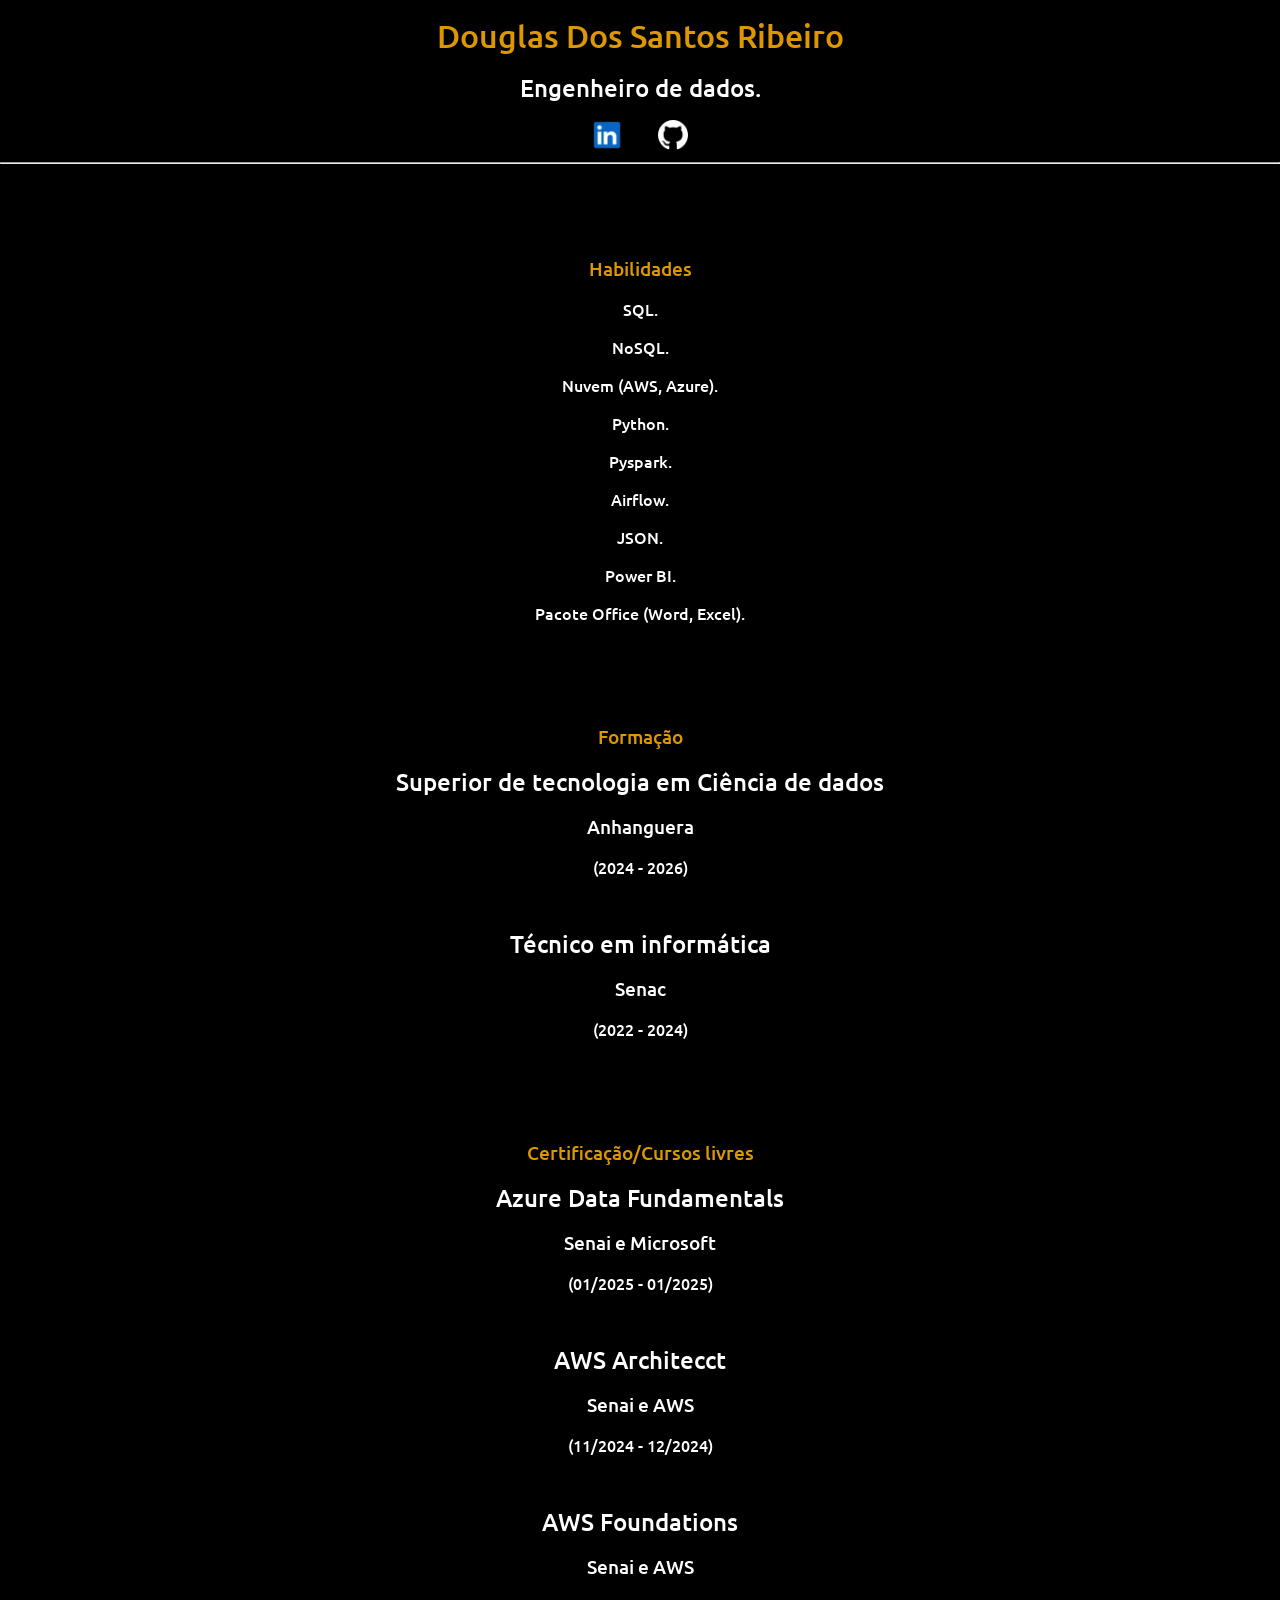
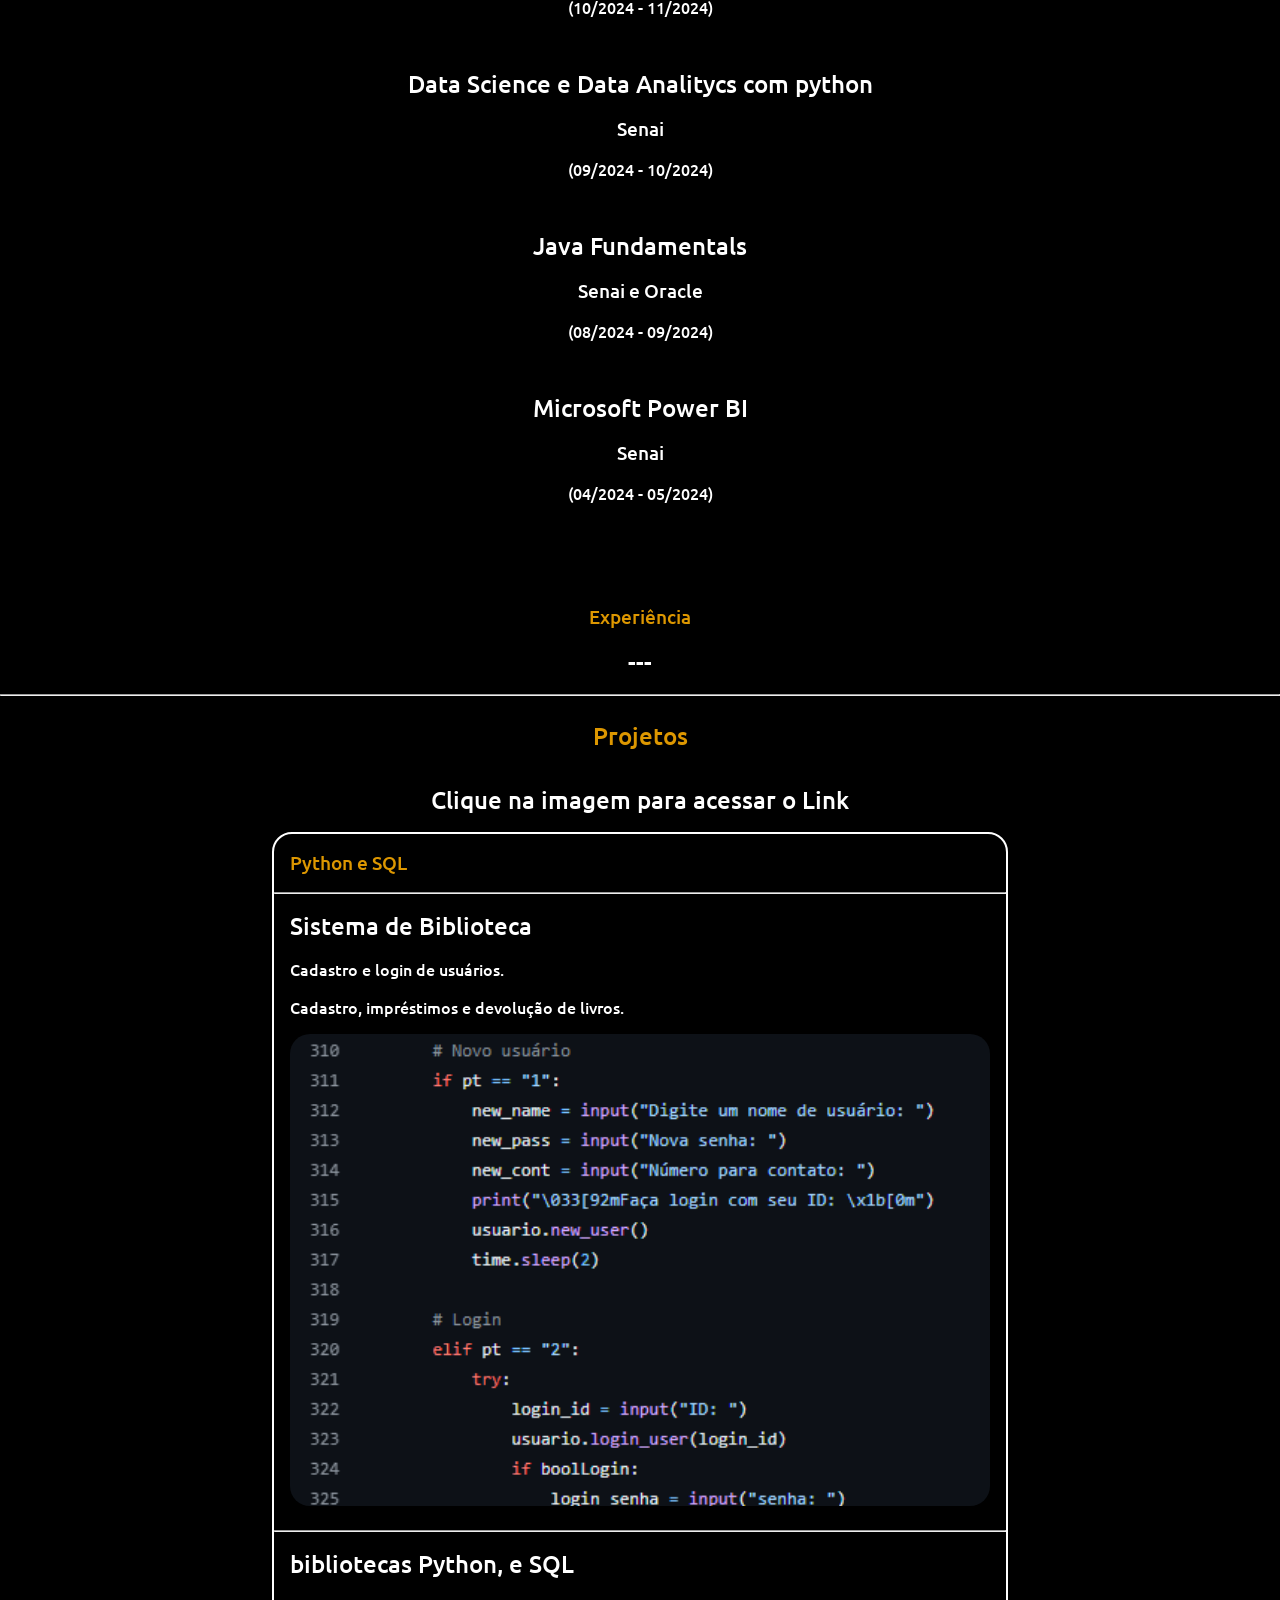
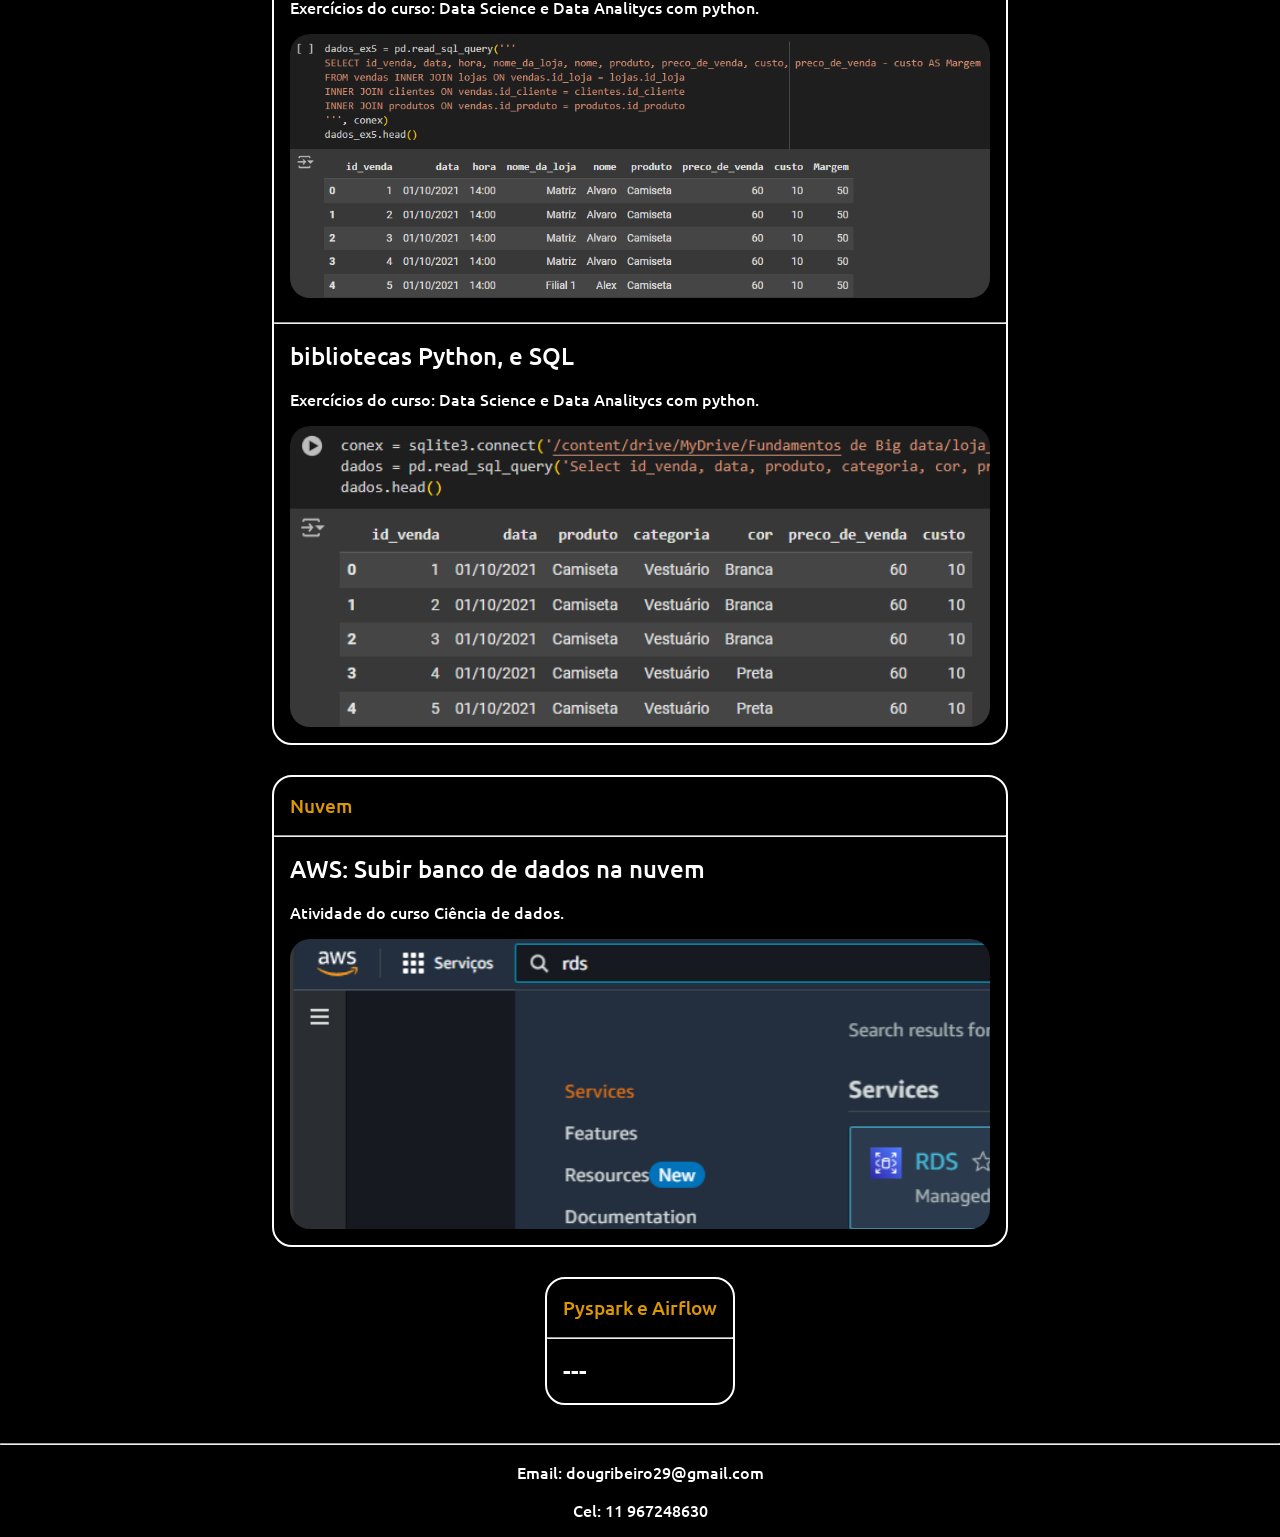
==== index.html @ 955c9b64 "v14" ====
<!DOCTYPE html>
<html lang="en">
<head>
    <meta charset="UTF-8">
    <meta name="viewport" content="width=device-width, initial-scale=1.0">
    <link rel="stylesheet" href="style.css">
    <title>Douglas</title>
</head>
<body>
    <header>
        <h1>Douglas Dos Santos Ribeiro</h1>
        <h2>Engenheiro de dados.</h2>
        <a href="https://www.linkedin.com/in/douglas-dos-santos-0b675a302/">
            <img src="linkedin.png" alt="" class="icon">
        </a>
        <a href="https://github.com/Douglol">
            <img src="github.png" alt="" class="icon">
        </a>
        <hr>
    </header>
    <section class="sp1">
        <nav class="np1">
            <h1>Habilidades</h1>
            <p>SQL.</p>
            <p>NoSQL.</p>
            <p>Nuvem (AWS, Azure).</p>
            <p>Python.</p>
            <p>Pyspark.</p>
            <p>Airflow.</p>
            <p>JSON.</p>
            <p>Power BI.</p>
            <p>Pacote Office (Word, Excel).</p>
        </nav>
        <nav class="np1">
            <h1>Formação</h1>
            <h2>Superior de tecnologia em Ciência de dados</h2>
            <h3>Anhanguera</h3>
            <p>(2024 - 2026)</p>
            <br>
            <h2>Técnico em informática</h2>
            <h3>Senac</h3>
            <p>(2022 - 2024)</p>
        </nav>
        <nav class="np1">
            <h1>Certificação/Cursos livres</h1>
            <h2>Azure Data Fundamentals</h2>
            <h3>Senai e Microsoft</h3>
            <p>(01/2025 - 01/2025)</p>
            <br>
            <h2>AWS Architecct</h2>
            <h3>Senai e AWS</h3>
            <p>(11/2024 - 12/2024)</p>
            <br>
            <h2>AWS Foundations</h2>
            <h3>Senai e AWS</h3>
            <p>(10/2024 - 11/2024)</p>
            <br>
            <h2>Data Science e Data Analitycs com python</h2>
            <h3>Senai</h3>
            <p>(09/2024 - 10/2024)</p>
            <br>
            <h2>Java Fundamentals</h2>
            <h3>Senai e Oracle</h3>
            <p>(08/2024 - 09/2024)</p>
            <br>
            <h2>Microsoft Power BI</h2>
            <h3>Senai</h3>
            <p>(04/2024 - 05/2024)</p>
        </nav>
        <nav class="np1">
            <h1>Experiência</h1>
            <h2>---</h2>
        </nav>
    </section>
    <hr>
    <section class="sp2">
        <h1>Projetos</h1>
        <h2>Clique na imagem para acessar o Link</h2>
        <nav class="np2">
            <h1>Python e SQL</h1>
            <hr>
            <h2>Sistema de Biblioteca</h2>
            <p>Cadastro e login de usuários.</p>
            <p>Cadastro, impréstimos e devolução de livros.</p>
            <a href="https://github.com/Douglol/projeto">
                <img src="pythonsql1.png" alt="" class="print ultprint">
            </a>
            <hr>
            <h2>bibliotecas Python, e SQL</h2>
            <p>Exercícios do curso: Data Science e Data Analitycs com python.</p>
            <a href="https://colab.research.google.com/drive/1DRdz5bRpB65gX_rENmQioSQ8Ru4tGsgl?usp=sharing">
                <img src="pythonsql2.png" alt="" class="print ultprint">
            </a>
            <hr>
            <h2>bibliotecas Python, e SQL</h2>
            <p>Exercícios do curso: Data Science e Data Analitycs com python.</p>
            <a href="https://colab.research.google.com/drive/1dwf04_CSErJjcTGH6w2_rlmAMgB0dH1k?usp=sharing">
                <img src="pythonsql3.png" alt="" class="print ultprint">
            </a>
        </nav>
        <nav class="np2">
            <h1>Nuvem</h1>
            <hr>
            <h2>AWS: Subir banco de dados na nuvem</h2>
            <p>Atividade do curso Ciência de dados.</p>
            <a href="https://1drv.ms/w/c/aa4f3523db9603b9/EX-iaPmBbQNPgfSYJXgSHr8BppdHCzSXJt39JLsMyaLKXQ?e=QBDcTV">
                <img src="aws1.png" alt="" class="print ultprint">
            </a>
        </nav>
        <nav class="np2">
            <h1>Pyspark e Airflow</h1>
            <hr>
            <h2>---</h2>
        </nav>
    </section>
    <footer>
        <hr>
        <p>Email: dougribeiro29@gmail.com</p>
        <p>Cel: 11 967248630</p>
    </footer>
</body>
</html>
---- style.css ----
@import url('https://fonts.googleapis.com/css2?family=Ubuntu:ital,wght@0,300;0,400;0,500;0,700;1,300;1,400;1,500;1,700&display=swap');

body
{
    background-color: black;
    margin: 0 auto;
}
header
{
    height: 140px;
    width: auto;
    text-align: center;
}

h2, h3, p, a
{
    color: white;
    font-family: "Ubuntu", sans-serif;
    font-weight: 500;
    font-style: normal;
    margin: 16px;
}

h2, h3, p
{
    cursor: default;
}

h1
{
    color: rgb(221, 151, 0);
    font-family: "Ubuntu", sans-serif;
    font-weight: 500;
    font-style: normal;
    margin: 16px;
    cursor: default;
}

a
{
    text-decoration: none;
}

.icon
{
    width: 30px;
}

.sp1
{
    text-align: center;
}

.sp2
{
    display: flex;
    flex-direction: column;
    align-items: center;
}

.np1
{
    margin-top: 100px;
}

.np2
{
    margin: 0 0 30px;
    border: solid white 2px;
    border-radius: 20px;
}

.print
{
    width: 700px;
    border-radius: 20px;
}

.ultprint
{
    margin-bottom: 12px;
}

footer
{
    height: 170%;
    color: white;
    font-family: "Ubuntu", sans-serif;
    font-weight: 500;
    font-style: normal;
    text-align: center;
}

.pass
{
    color: rgb(221, 151, 0);
}

@media screen and (max-width: 768px)
{
    header
    {
        margin-bottom: 50px;
    }

    .print
    {
        width: 350px;
    }
}
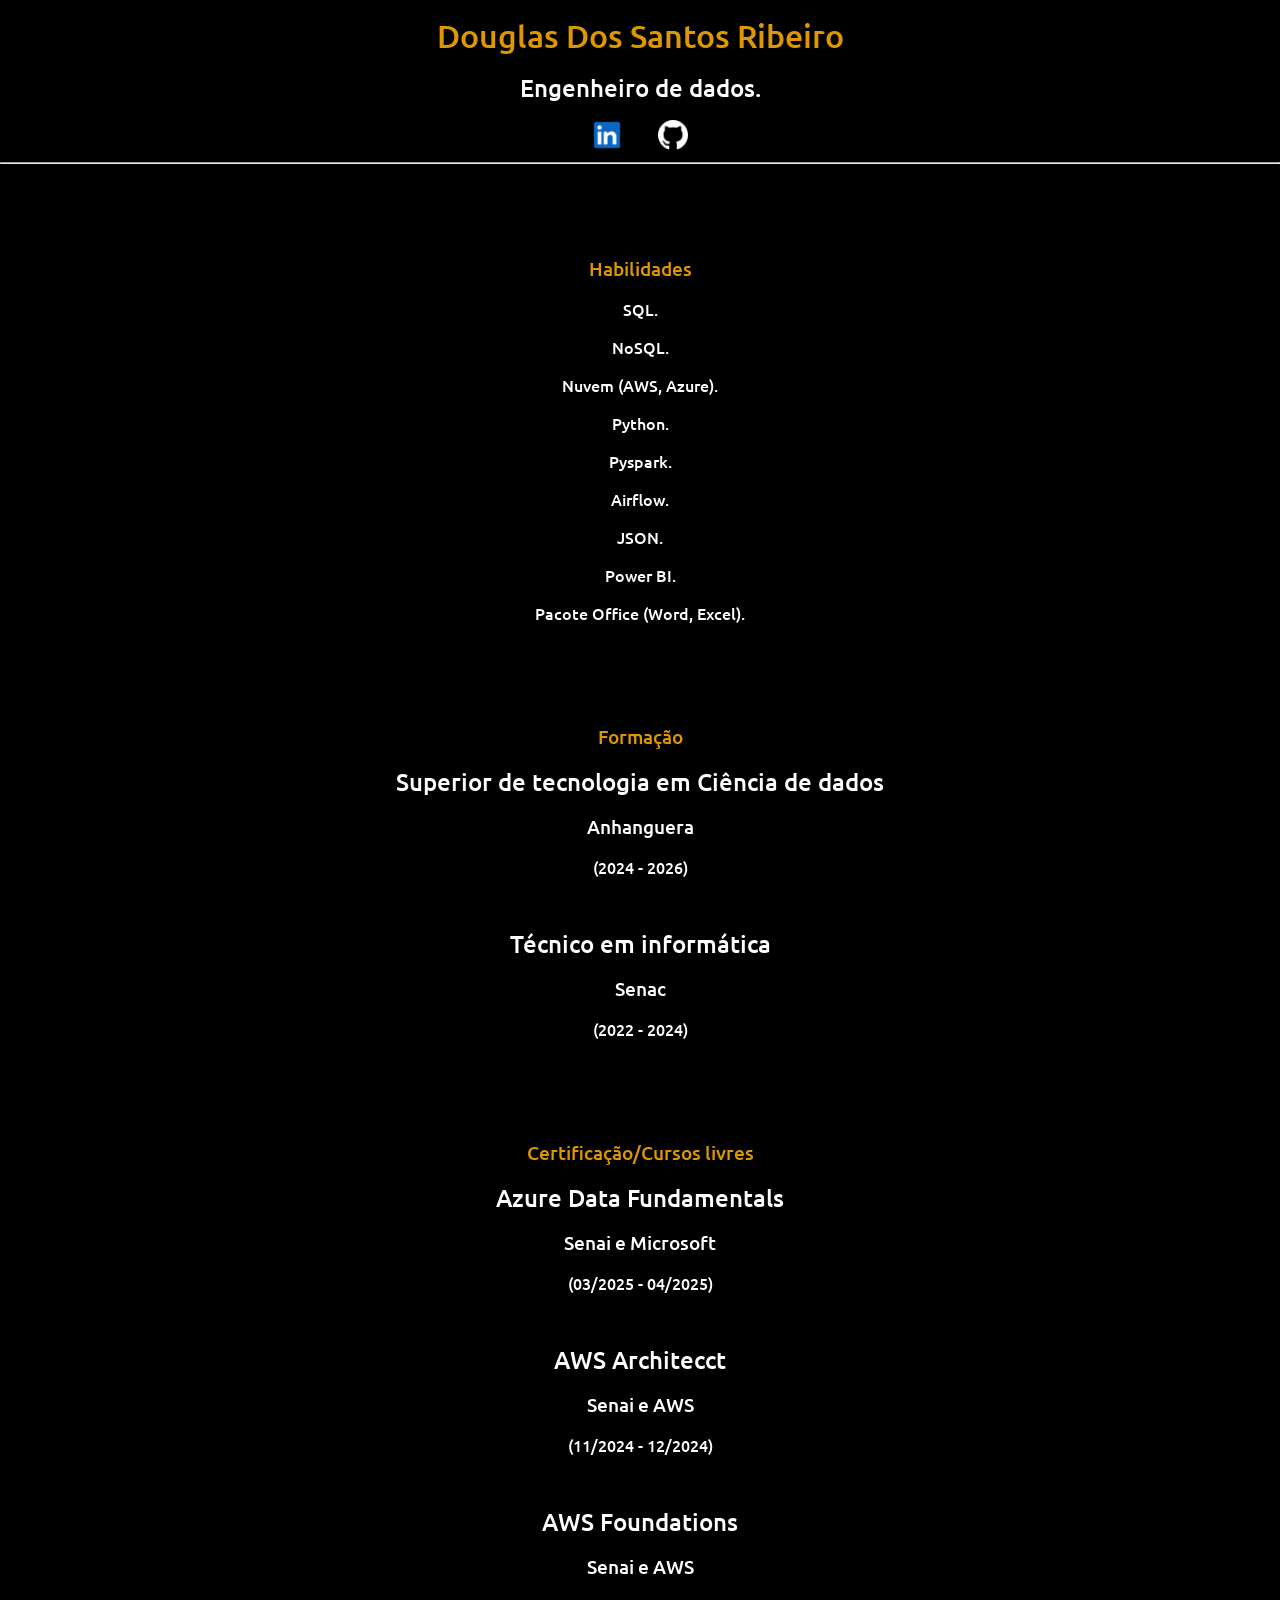
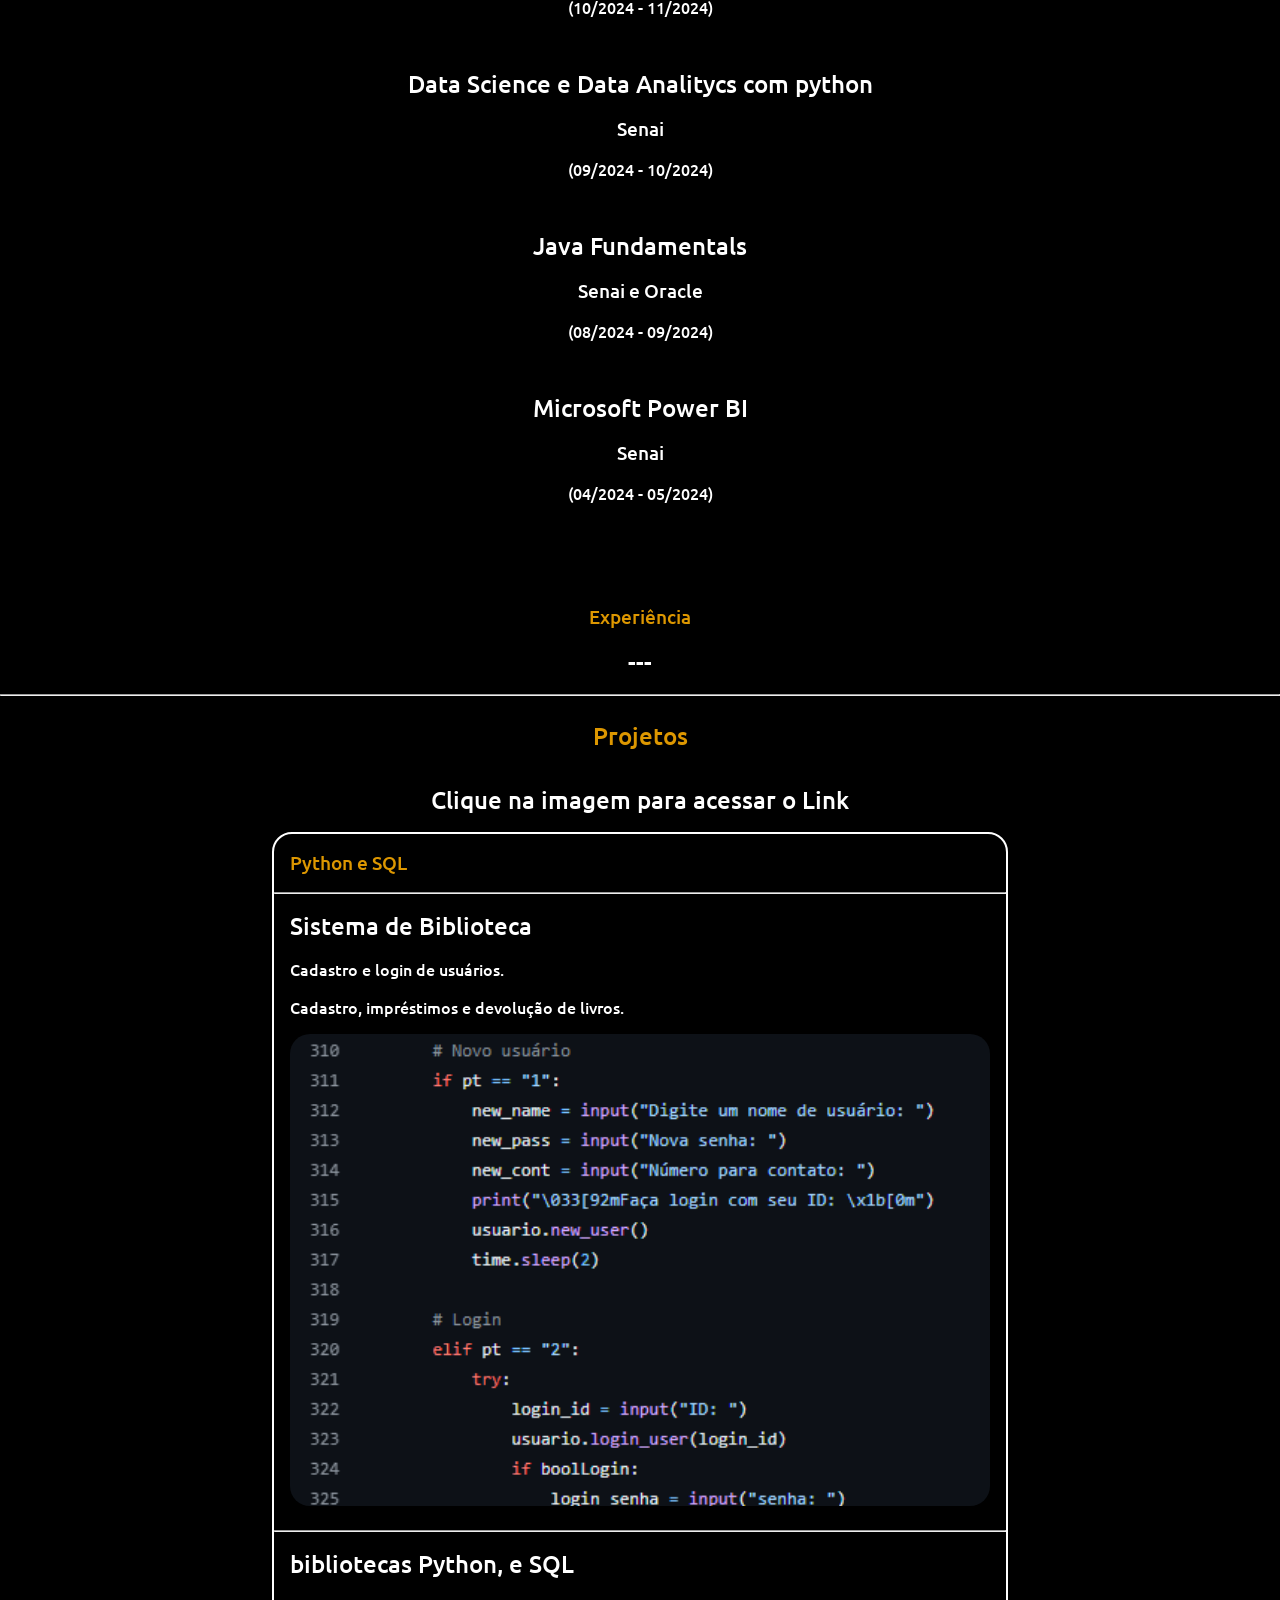
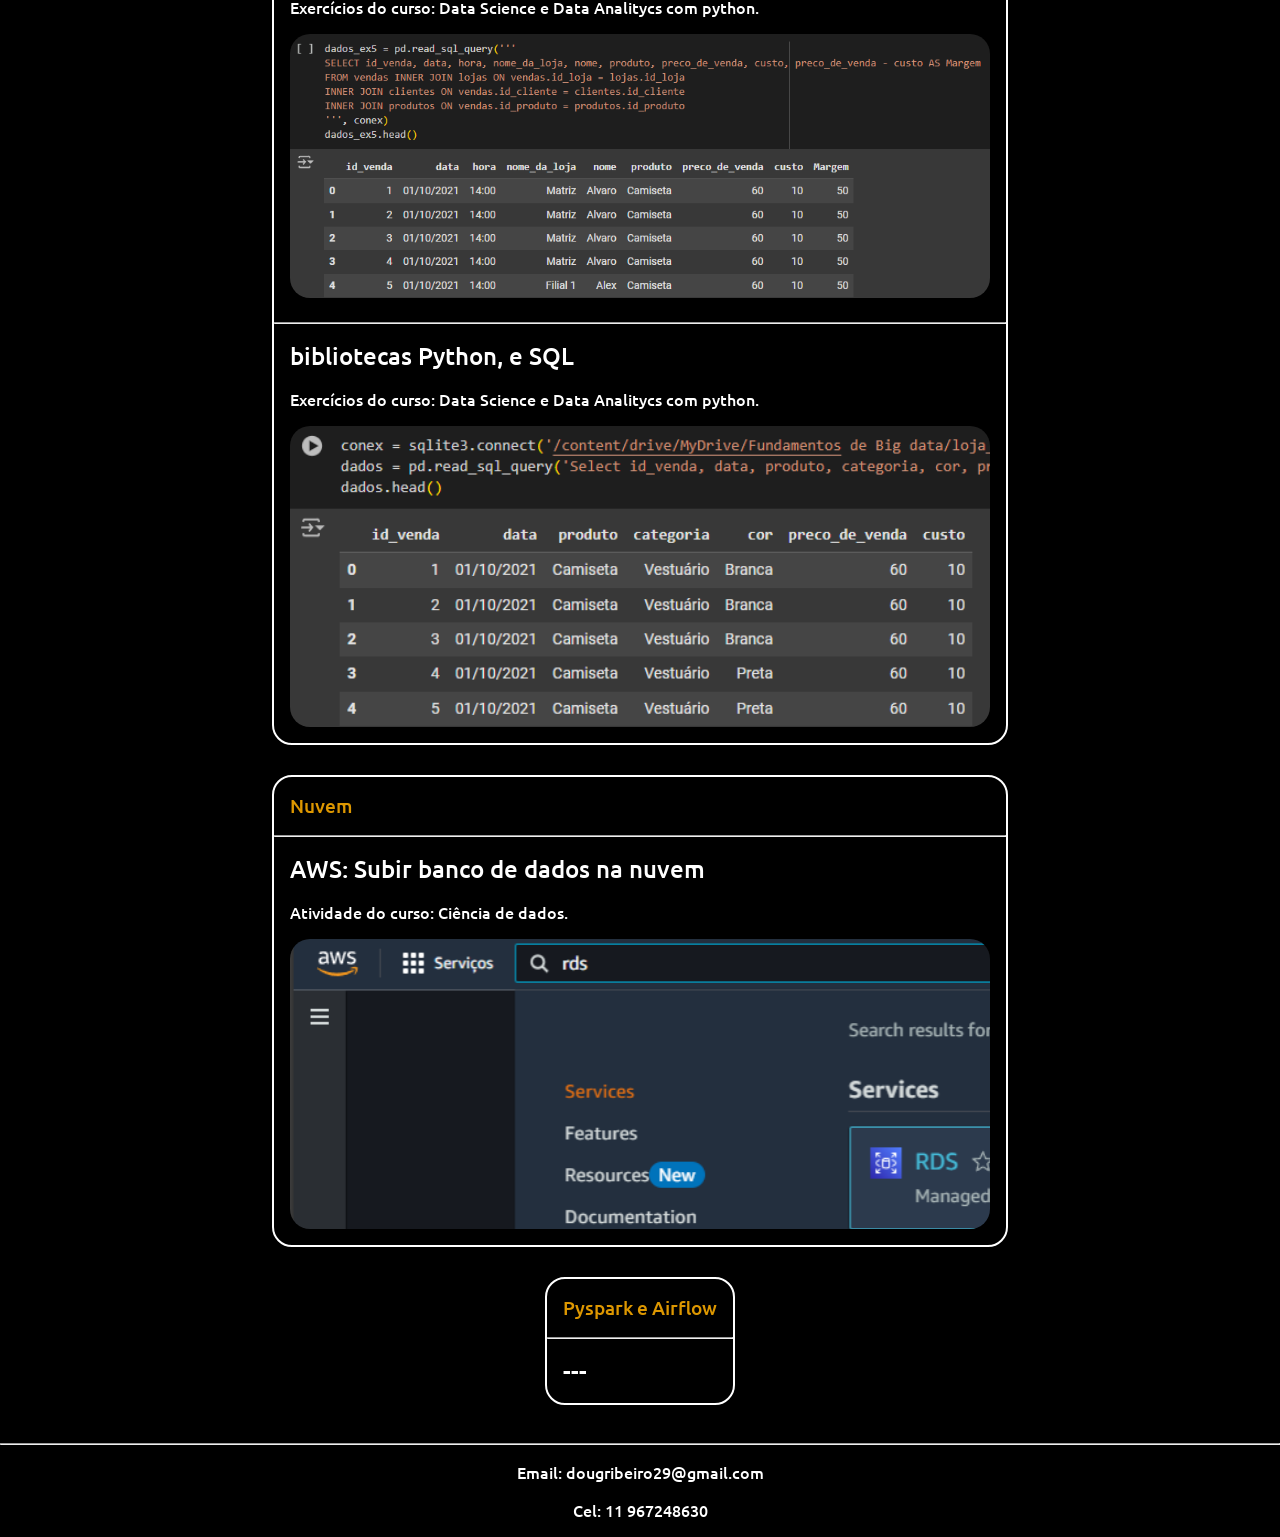
==== commit 0d311fde: "v14.1" ====
--- a/index.html
+++ b/index.html
@@ -45,7 +45,7 @@
             <h1>Certificação/Cursos livres</h1>
             <h2>Azure Data Fundamentals</h2>
             <h3>Senai e Microsoft</h3>
-            <p>(01/2025 - 01/2025)</p>
+            <p>(03/2025 - 04/2025)</p>
             <br>
             <h2>AWS Architecct</h2>
             <h3>Senai e AWS</h3>
@@ -102,7 +102,7 @@
             <h1>Nuvem</h1>
             <hr>
             <h2>AWS: Subir banco de dados na nuvem</h2>
-            <p>Atividade do curso Ciência de dados.</p>
+            <p>Atividade do curso: Ciência de dados.</p>
             <a href="https://1drv.ms/w/c/aa4f3523db9603b9/EX-iaPmBbQNPgfSYJXgSHr8BppdHCzSXJt39JLsMyaLKXQ?e=QBDcTV">
                 <img src="aws1.png" alt="" class="print ultprint">
             </a>
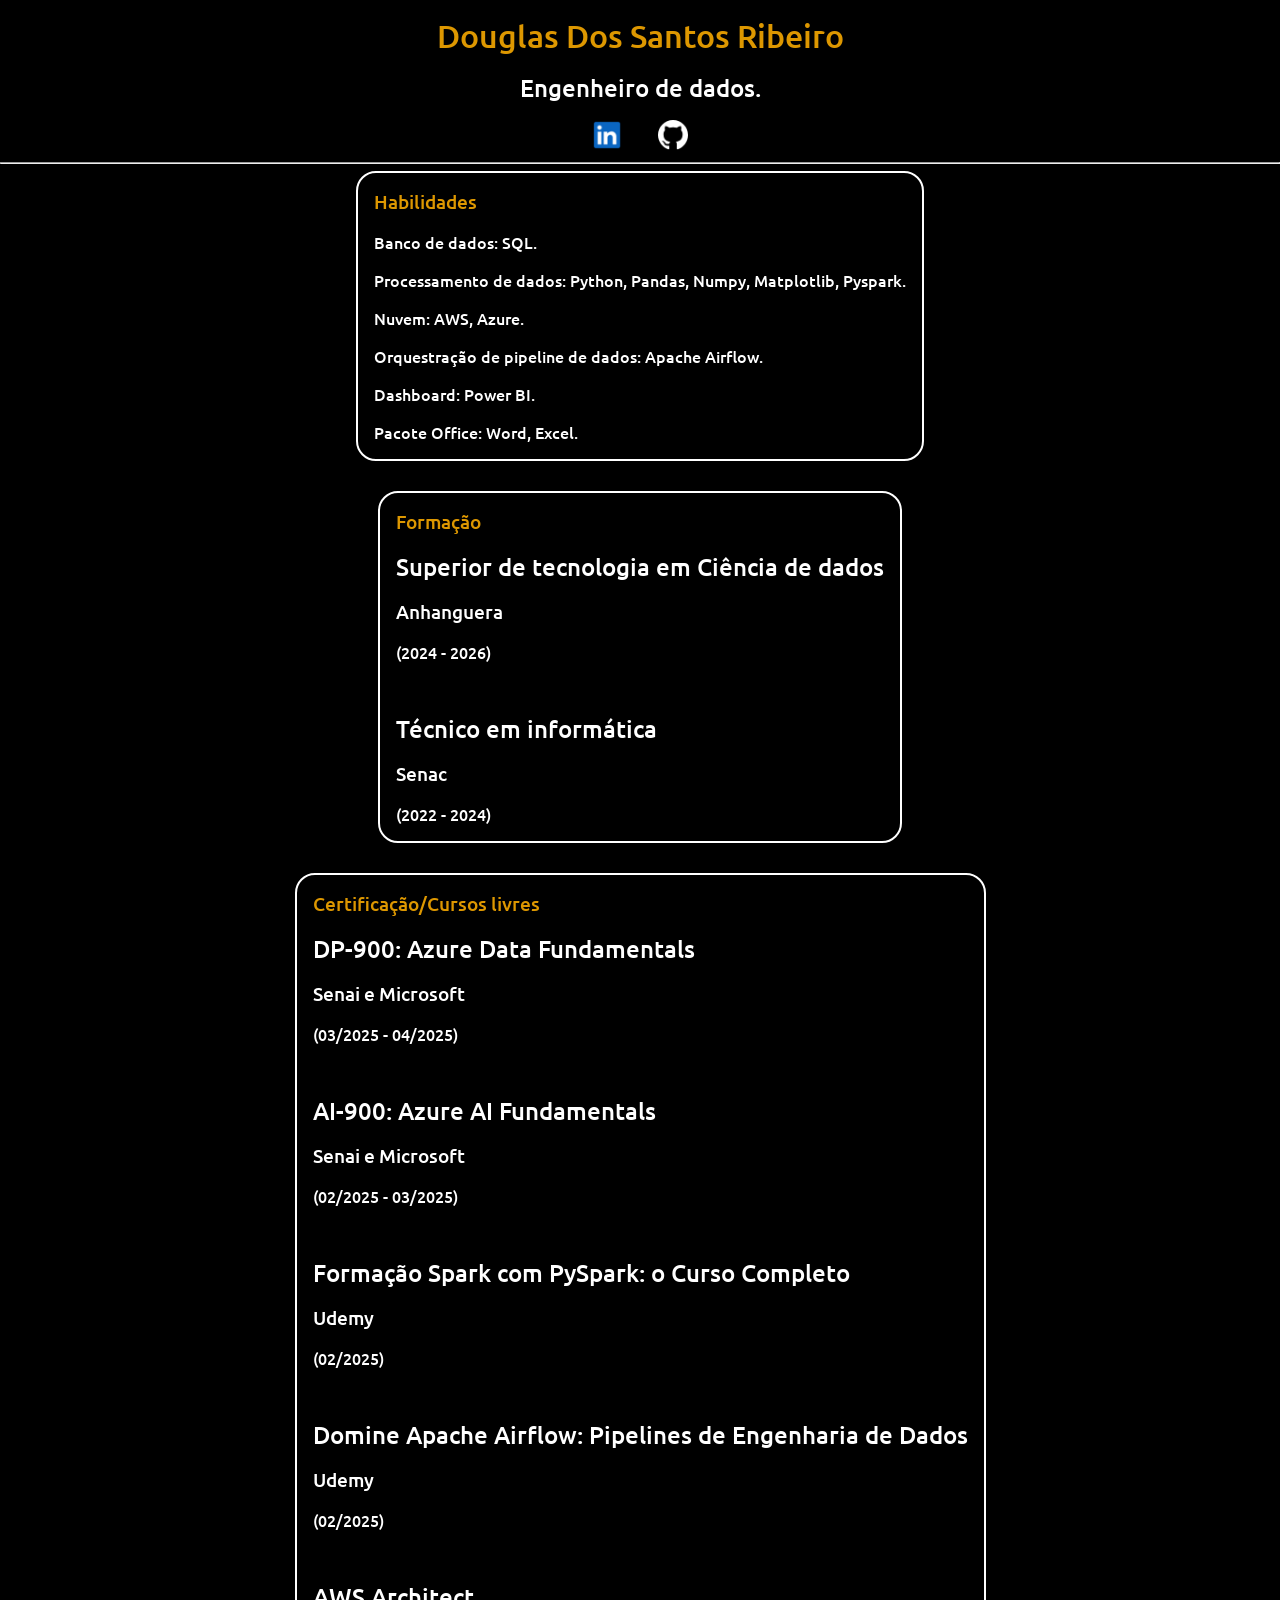
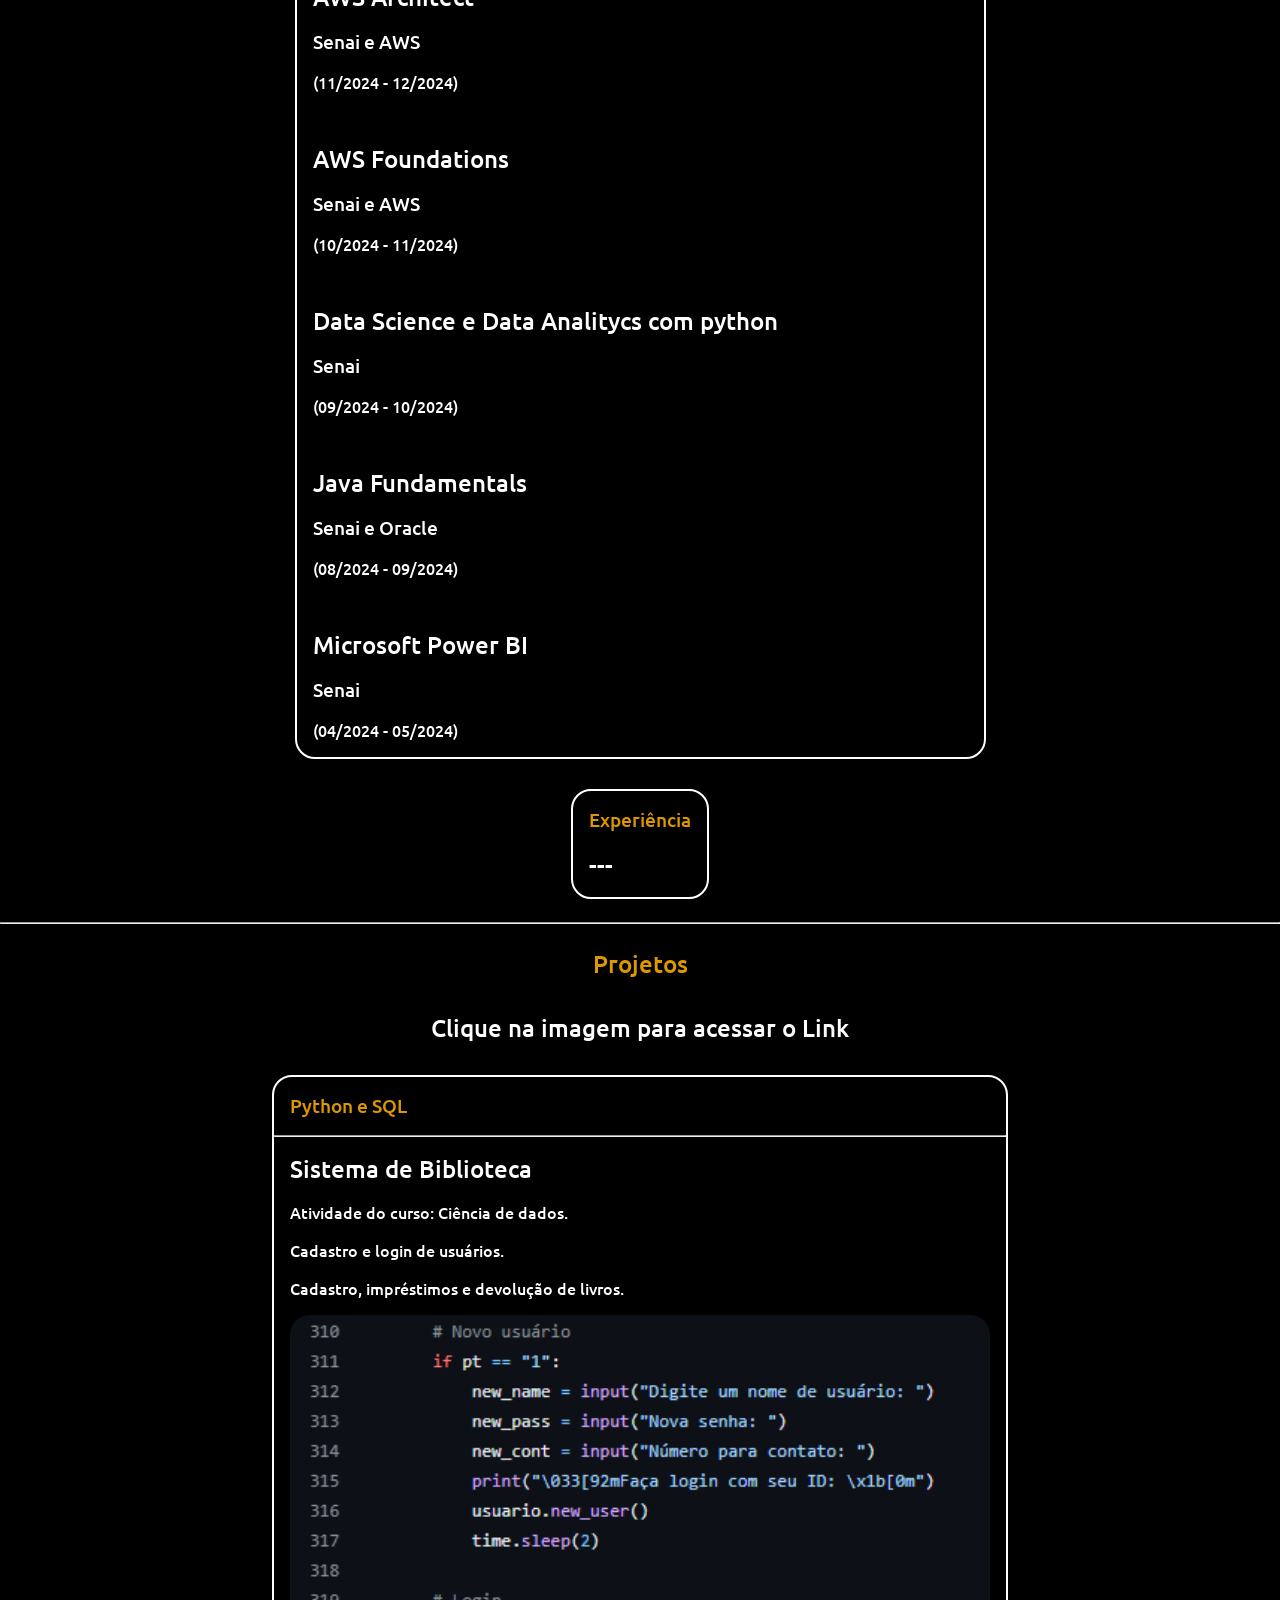
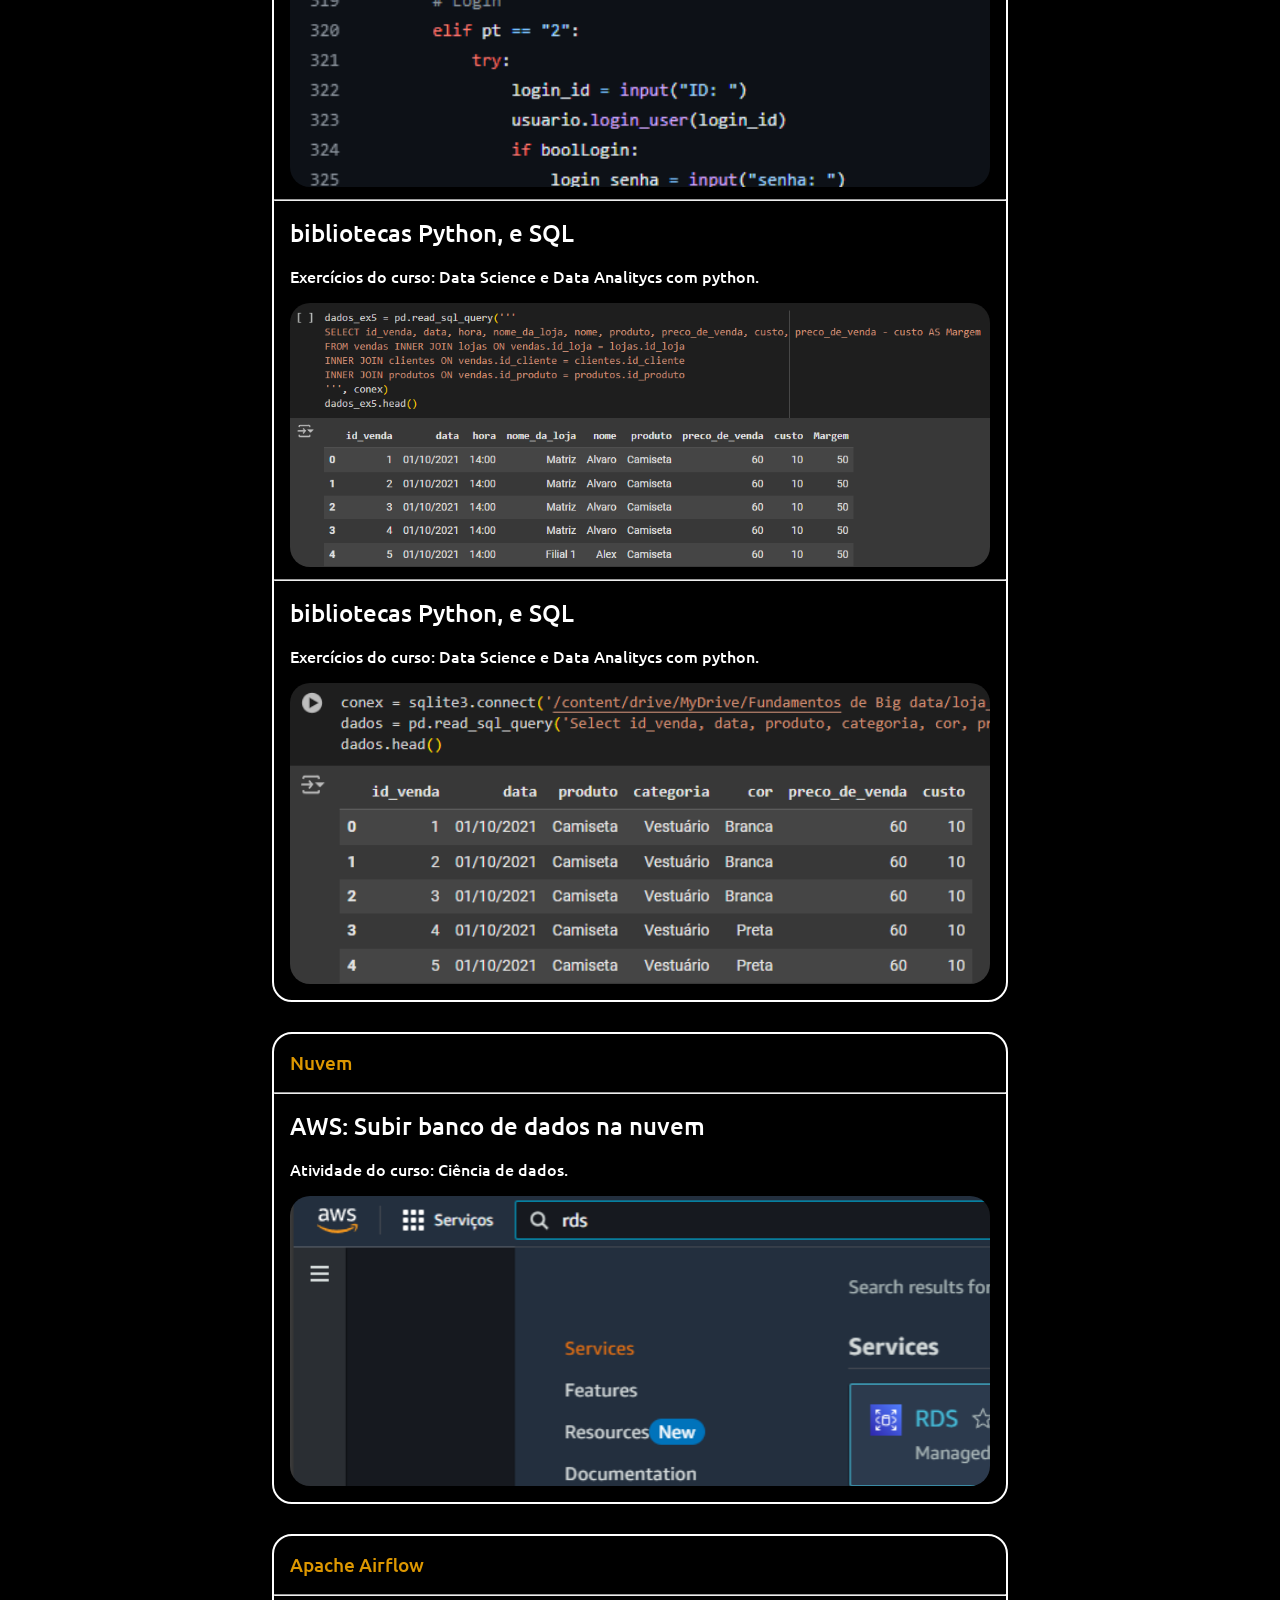
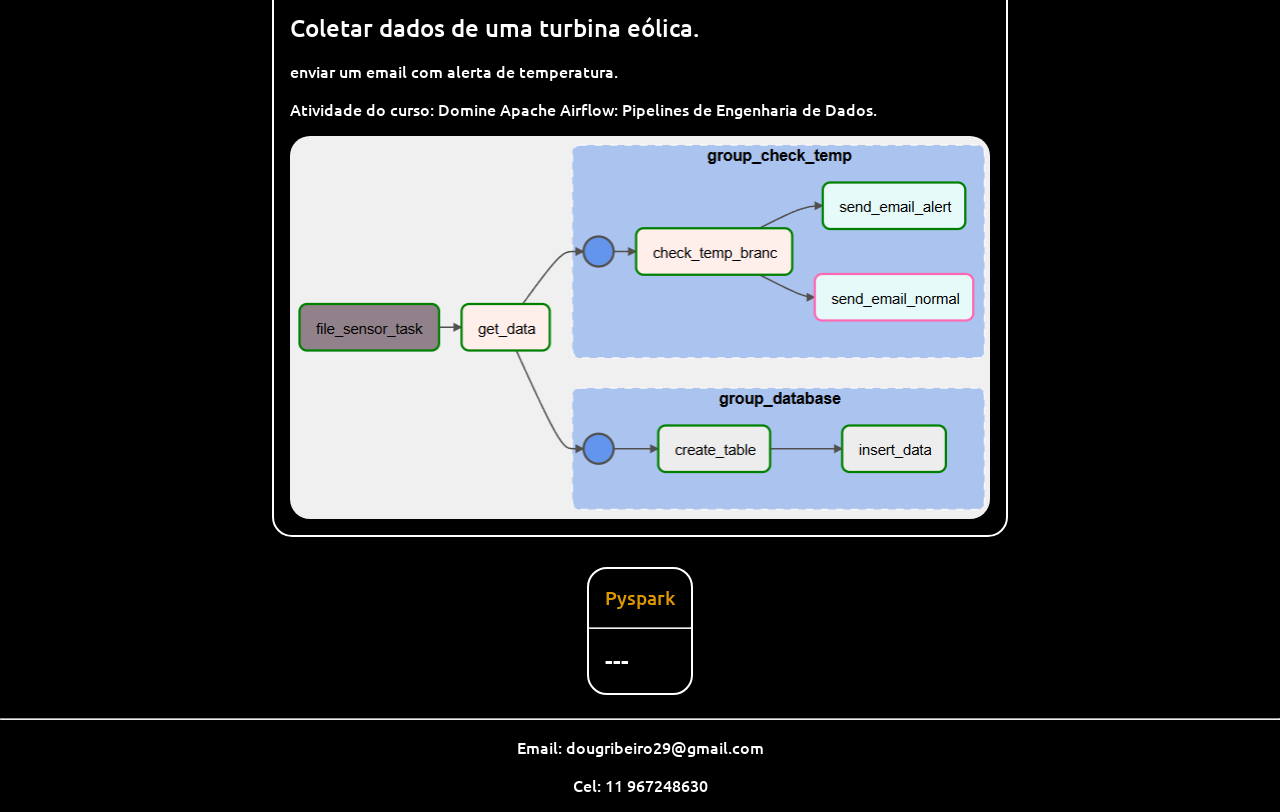
==== commit 1bfb05f4: "v15" ====
--- a/index.html
+++ b/index.html
@@ -18,20 +18,17 @@
         </a>
         <hr>
     </header>
-    <section class="sp1">
-        <nav class="np1">
+    <section class="sp">
+        <nav class="np">
             <h1>Habilidades</h1>
-            <p>SQL.</p>
-            <p>NoSQL.</p>
-            <p>Nuvem (AWS, Azure).</p>
-            <p>Python.</p>
-            <p>Pyspark.</p>
-            <p>Airflow.</p>
-            <p>JSON.</p>
-            <p>Power BI.</p>
-            <p>Pacote Office (Word, Excel).</p>
+            <p>Banco de dados: SQL.</p>
+            <p>Processamento de dados: Python, Pandas, Numpy, Matplotlib, Pyspark.</p>
+            <p>Nuvem: AWS, Azure.</p>
+            <p>Orquestração de pipeline de dados: Apache Airflow.</p>
+            <p>Dashboard: Power BI.</p>
+            <p>Pacote Office: Word, Excel.</p>
         </nav>
-        <nav class="np1">
+        <nav class="np">
             <h1>Formação</h1>
             <h2>Superior de tecnologia em Ciência de dados</h2>
             <h3>Anhanguera</h3>
@@ -41,13 +38,25 @@
             <h3>Senac</h3>
             <p>(2022 - 2024)</p>
         </nav>
-        <nav class="np1">
+        <nav class="np">
             <h1>Certificação/Cursos livres</h1>
-            <h2>Azure Data Fundamentals</h2>
+            <h2>DP-900: Azure Data Fundamentals</h2>
             <h3>Senai e Microsoft</h3>
             <p>(03/2025 - 04/2025)</p>
             <br>
-            <h2>AWS Architecct</h2>
+            <h2>AI-900: Azure AI Fundamentals</h2>
+            <h3>Senai e Microsoft</h3>
+            <p>(02/2025 - 03/2025)</p>
+            <br>
+            <h2>Formação Spark com PySpark: o Curso Completo</h2>
+            <h3>Udemy</h3>
+            <p>(02/2025)</p>
+            <br>
+            <h2>Domine Apache Airflow: Pipelines de Engenharia de Dados</h2>
+            <h3>Udemy</h3>
+            <p>(02/2025)</p>
+            <br>
+            <h2>AWS Architect</h2>
             <h3>Senai e AWS</h3>
             <p>(11/2024 - 12/2024)</p>
             <br>
@@ -67,29 +76,30 @@
             <h3>Senai</h3>
             <p>(04/2024 - 05/2024)</p>
         </nav>
-        <nav class="np1">
+        <nav class="np">
             <h1>Experiência</h1>
             <h2>---</h2>
         </nav>
     </section>
     <hr>
-    <section class="sp2">
+    <section class="sp">
         <h1>Projetos</h1>
         <h2>Clique na imagem para acessar o Link</h2>
-        <nav class="np2">
+        <nav class="np">
             <h1>Python e SQL</h1>
             <hr>
             <h2>Sistema de Biblioteca</h2>
+            <p>Atividade do curso: Ciência de dados.</p>
             <p>Cadastro e login de usuários.</p>
             <p>Cadastro, impréstimos e devolução de livros.</p>
             <a href="https://github.com/Douglol/projeto">
-                <img src="pythonsql1.png" alt="" class="print ultprint">
+                <img src="pythonsql1.png" alt="" class="print">
             </a>
             <hr>
             <h2>bibliotecas Python, e SQL</h2>
             <p>Exercícios do curso: Data Science e Data Analitycs com python.</p>
             <a href="https://colab.research.google.com/drive/1DRdz5bRpB65gX_rENmQioSQ8Ru4tGsgl?usp=sharing">
-                <img src="pythonsql2.png" alt="" class="print ultprint">
+                <img src="pythonsql2.png" alt="" class="print">
             </a>
             <hr>
             <h2>bibliotecas Python, e SQL</h2>
@@ -98,7 +108,7 @@
                 <img src="pythonsql3.png" alt="" class="print ultprint">
             </a>
         </nav>
-        <nav class="np2">
+        <nav class="np">
             <h1>Nuvem</h1>
             <hr>
             <h2>AWS: Subir banco de dados na nuvem</h2>
@@ -107,8 +117,18 @@
                 <img src="aws1.png" alt="" class="print ultprint">
             </a>
         </nav>
-        <nav class="np2">
-            <h1>Pyspark e Airflow</h1>
+        <nav class="np">
+            <h1>Apache Airflow</h1>
+            <hr>
+            <h2>Coletar dados de uma turbina eólica.</h2>
+            <p>enviar um email com alerta de temperatura.</p>
+            <p>Atividade do curso: Domine Apache Airflow: Pipelines de Engenharia de Dados.</p>
+            <a href="https://github.com/Douglol/windturbine">
+                <img src="airflow1.png" alt="" class="print ultprint">
+            </a>
+        </nav>
+        <nav class="np">
+            <h1>Pyspark</h1>
             <hr>
             <h2>---</h2>
         </nav>
--- a/style.css
+++ b/style.css
@@ -46,26 +46,17 @@
     width: 30px;
 }
 
-.sp1
-{
-    text-align: center;
-}
-
-.sp2
+.sp
 {
     display: flex;
     flex-direction: column;
     align-items: center;
 }
 
-.np1
+.np
 {
-    margin-top: 100px;
-}
-
-.np2
-{
-    margin: 0 0 30px;
+    width: auto;
+    margin: 15px 0;
     border: solid white 2px;
     border-radius: 20px;
 }
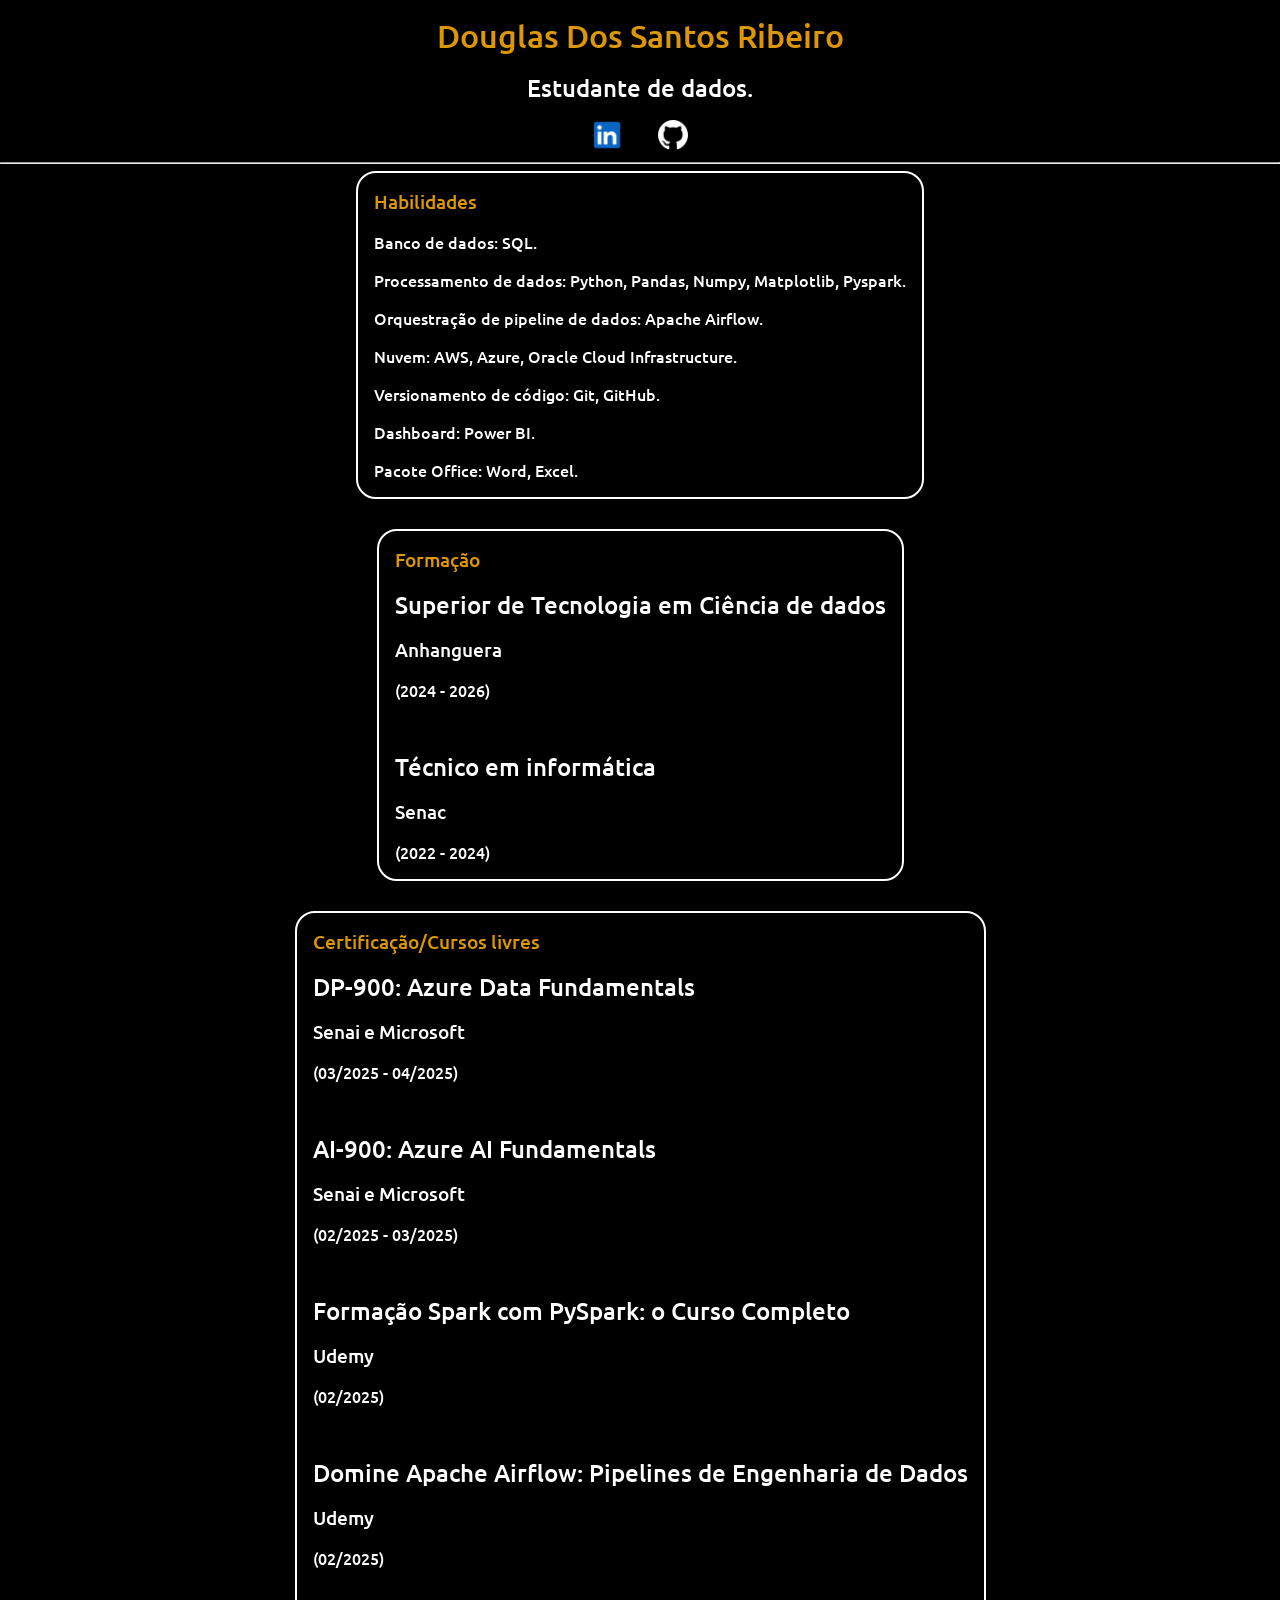
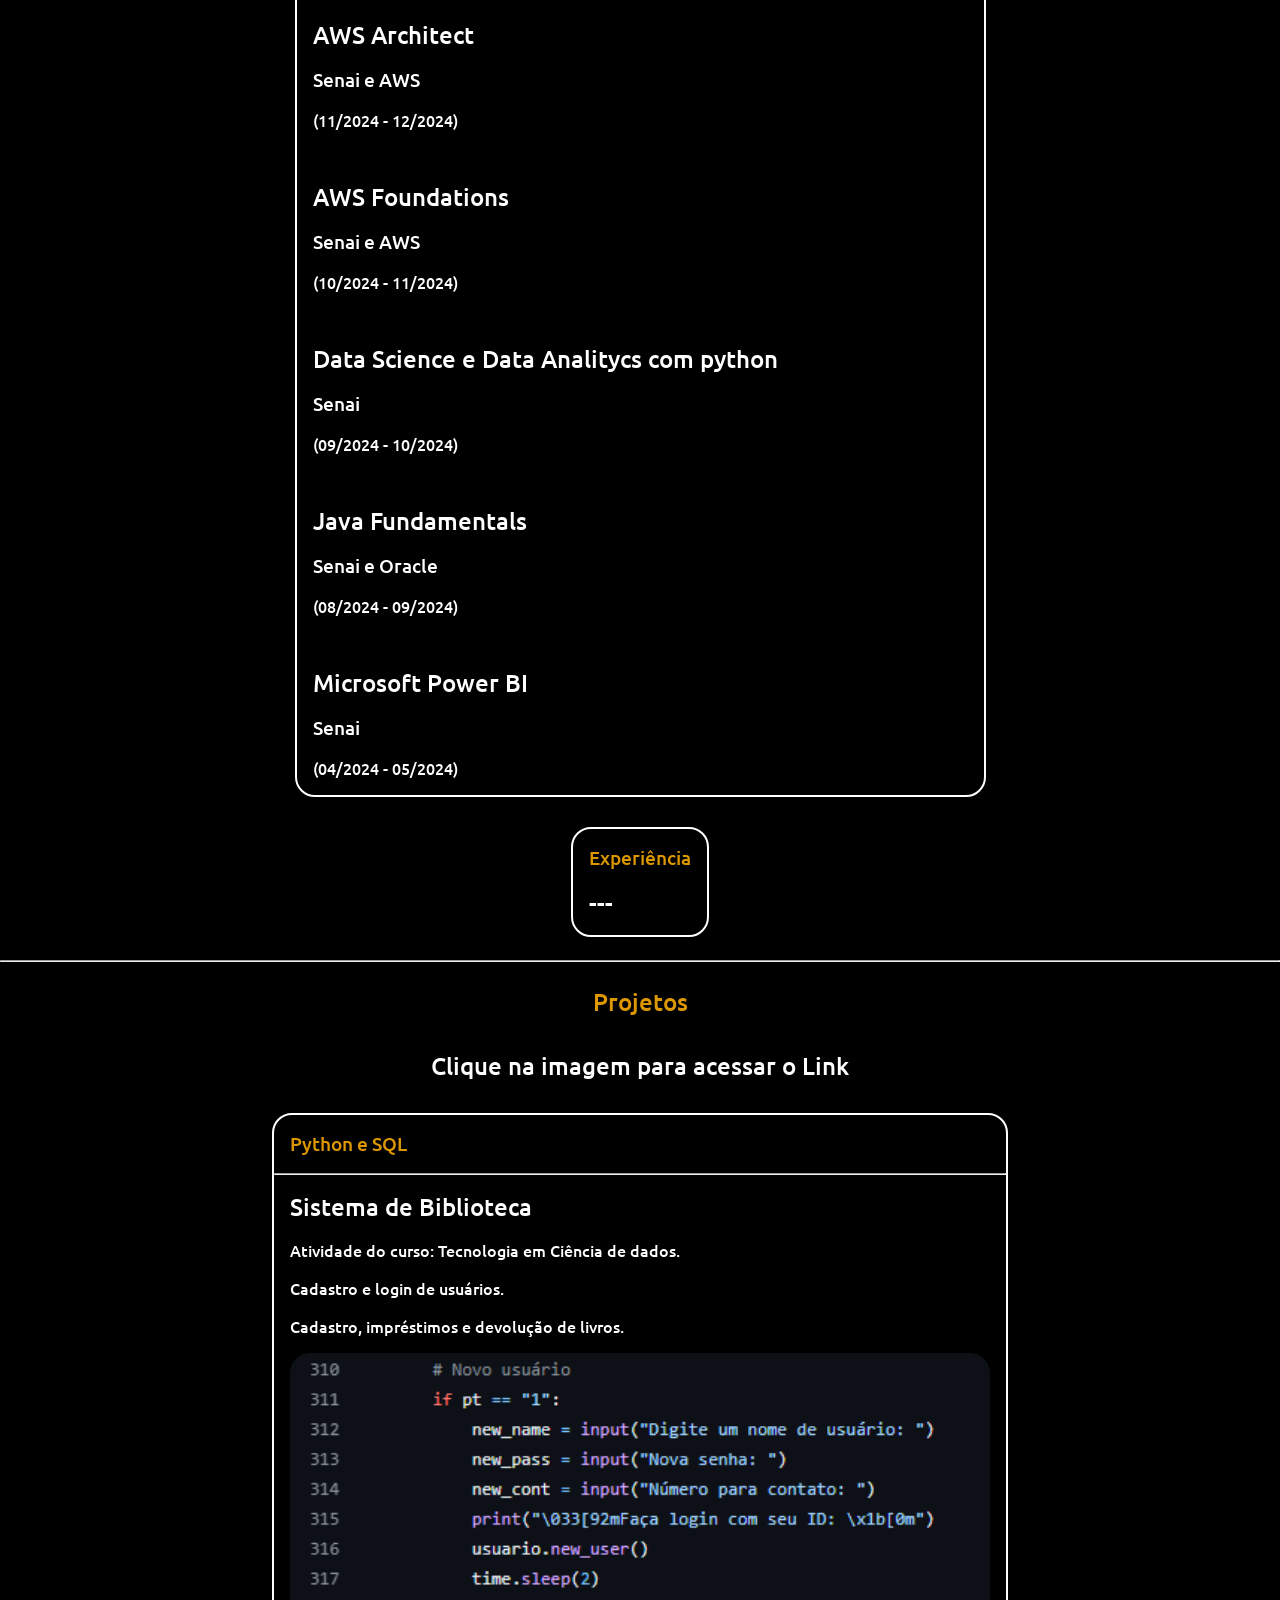
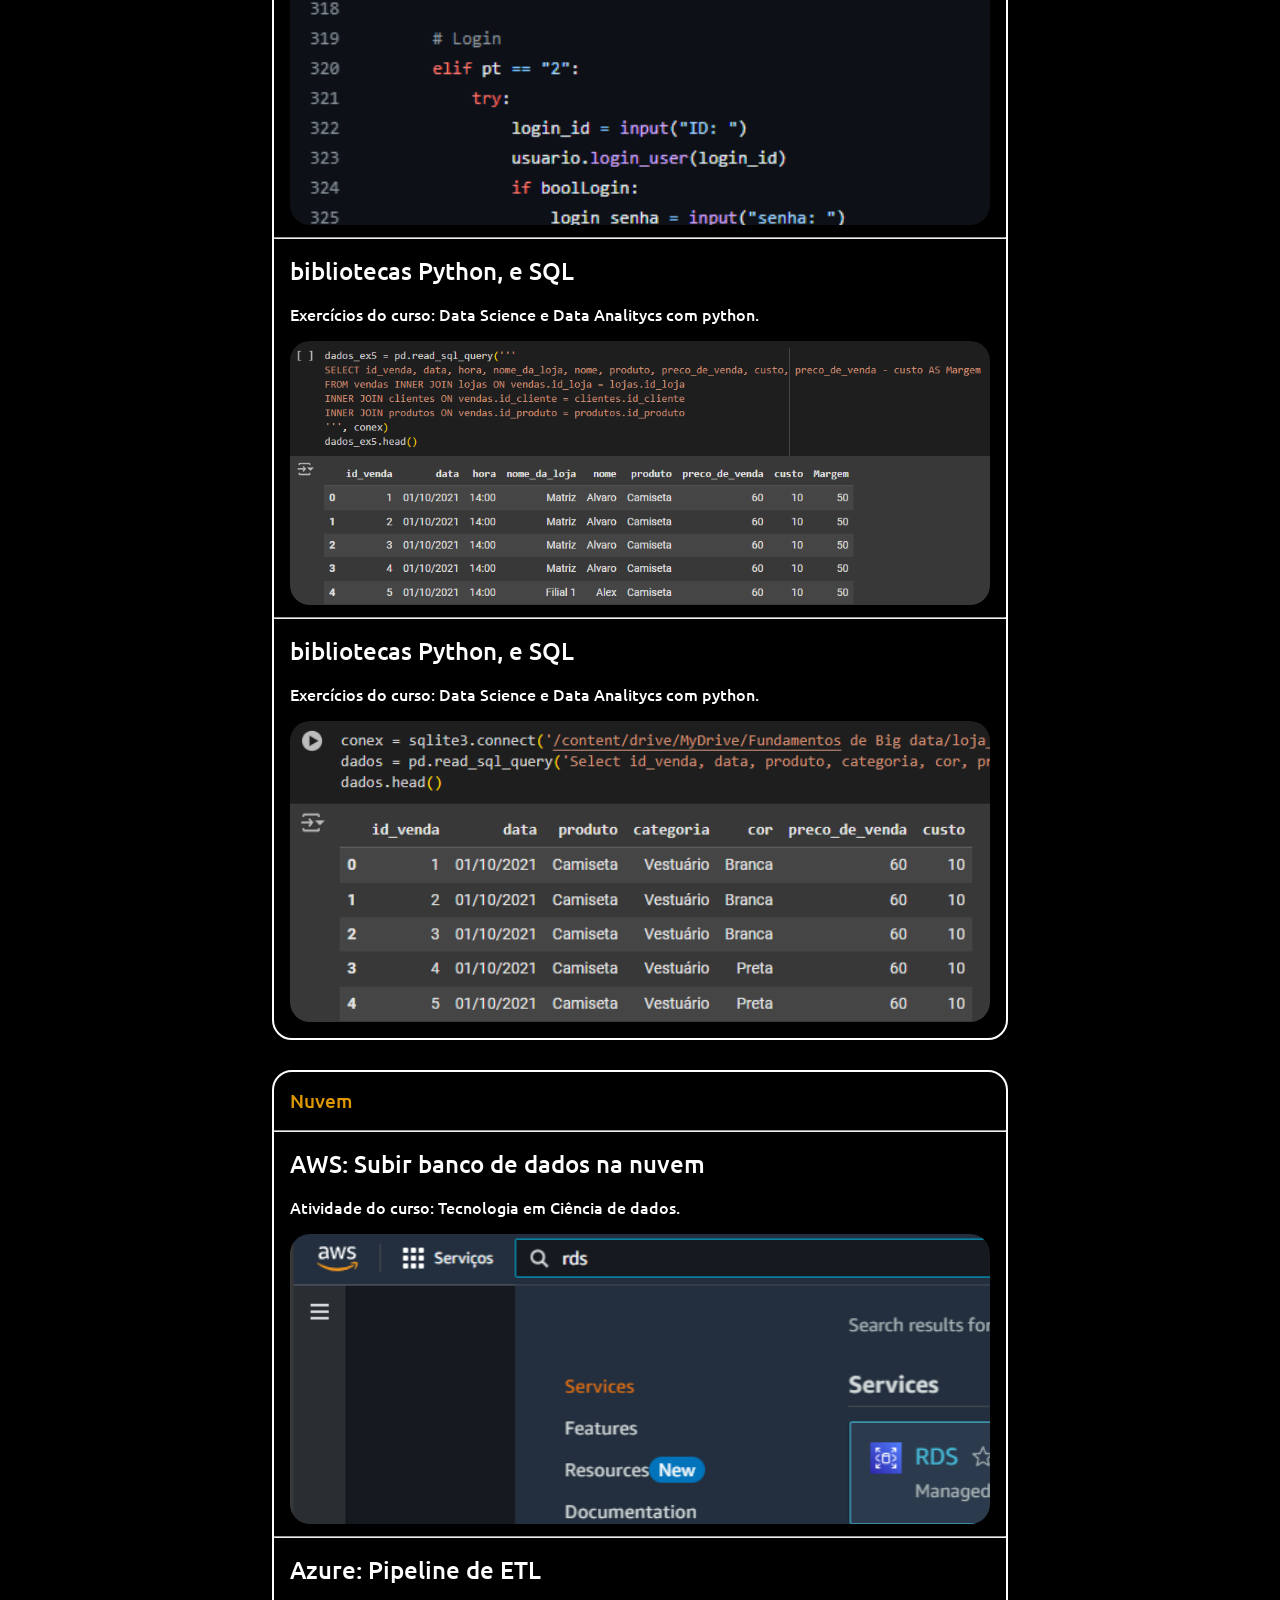
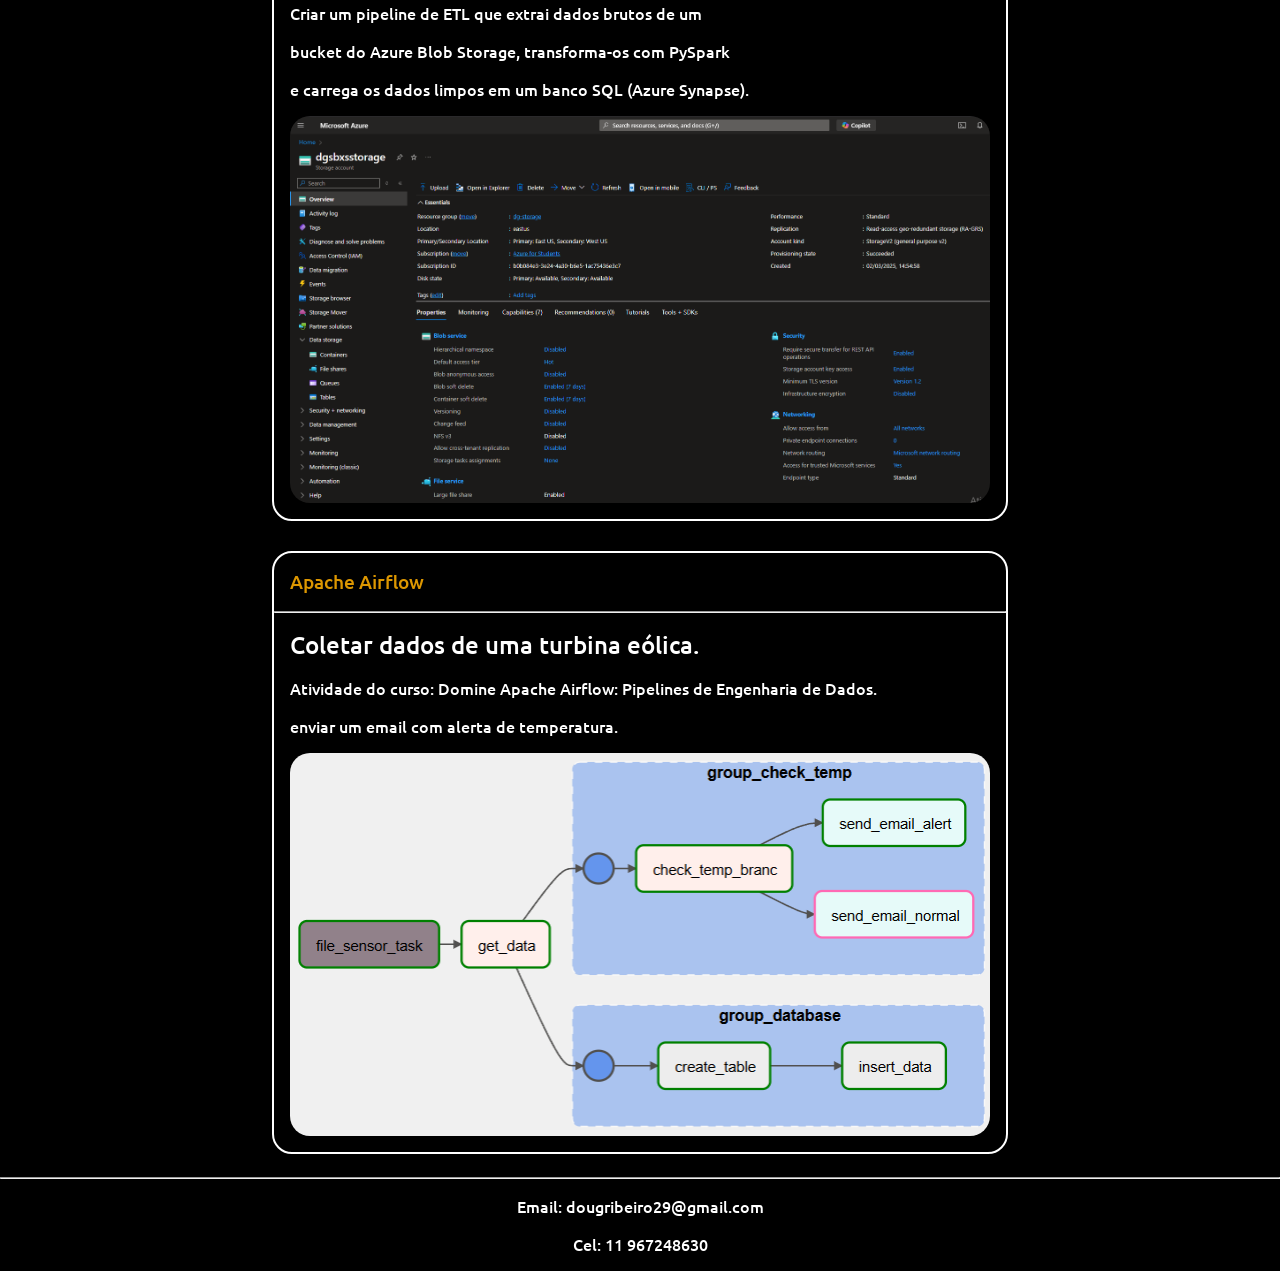
==== commit ad9778cf: "v16" ====
--- a/index.html
+++ b/index.html
@@ -9,7 +9,7 @@
 <body>
     <header>
         <h1>Douglas Dos Santos Ribeiro</h1>
-        <h2>Engenheiro de dados.</h2>
+        <h2>Estudante de dados.</h2>
         <a href="https://www.linkedin.com/in/douglas-dos-santos-0b675a302/">
             <img src="linkedin.png" alt="" class="icon">
         </a>
@@ -23,14 +23,15 @@
             <h1>Habilidades</h1>
             <p>Banco de dados: SQL.</p>
             <p>Processamento de dados: Python, Pandas, Numpy, Matplotlib, Pyspark.</p>
-            <p>Nuvem: AWS, Azure.</p>
             <p>Orquestração de pipeline de dados: Apache Airflow.</p>
+            <p>Nuvem: AWS, Azure, Oracle Cloud Infrastructure.</p>
+            <p>Versionamento de código: Git, GitHub.</p>
             <p>Dashboard: Power BI.</p>
             <p>Pacote Office: Word, Excel.</p>
         </nav>
         <nav class="np">
             <h1>Formação</h1>
-            <h2>Superior de tecnologia em Ciência de dados</h2>
+            <h2>Superior de Tecnologia em Ciência de dados</h2>
             <h3>Anhanguera</h3>
             <p>(2024 - 2026)</p>
             <br>
@@ -89,7 +90,7 @@
             <h1>Python e SQL</h1>
             <hr>
             <h2>Sistema de Biblioteca</h2>
-            <p>Atividade do curso: Ciência de dados.</p>
+            <p>Atividade do curso: Tecnologia em Ciência de dados.</p>
             <p>Cadastro e login de usuários.</p>
             <p>Cadastro, impréstimos e devolução de livros.</p>
             <a href="https://github.com/Douglol/projeto">
@@ -112,25 +113,28 @@
             <h1>Nuvem</h1>
             <hr>
             <h2>AWS: Subir banco de dados na nuvem</h2>
-            <p>Atividade do curso: Ciência de dados.</p>
+            <p>Atividade do curso: Tecnologia em Ciência de dados.</p>
             <a href="https://1drv.ms/w/c/aa4f3523db9603b9/EX-iaPmBbQNPgfSYJXgSHr8BppdHCzSXJt39JLsMyaLKXQ?e=QBDcTV">
-                <img src="aws1.png" alt="" class="print ultprint">
+                <img src="aws1.png" alt="" class="print">
+            </a>
+            <hr>
+            <h2>Azure: Pipeline de ETL</h2>
+            <p>Criar um pipeline de ETL que extrai dados brutos de um </p>
+            <p>bucket do Azure Blob Storage, transforma-os com PySpark </p>
+            <p>e carrega os dados limpos em um banco SQL (Azure Synapse).</p>
+            <a href="https://1drv.ms/w/c/aa4f3523db9603b9/EY1gbkM0V01PtiMw69pkdoABZfuZ7Ht1Lx_THQX-DnM0Ow?e=VMMLwK">
+                <img src="azure1.png" alt="" class="print ultprint">
             </a>
         </nav>
         <nav class="np">
             <h1>Apache Airflow</h1>
             <hr>
             <h2>Coletar dados de uma turbina eólica.</h2>
+            <p>Atividade do curso: Domine Apache Airflow: Pipelines de Engenharia de Dados.</p>
             <p>enviar um email com alerta de temperatura.</p>
-            <p>Atividade do curso: Domine Apache Airflow: Pipelines de Engenharia de Dados.</p>
             <a href="https://github.com/Douglol/windturbine">
                 <img src="airflow1.png" alt="" class="print ultprint">
             </a>
-        </nav>
-        <nav class="np">
-            <h1>Pyspark</h1>
-            <hr>
-            <h2>---</h2>
         </nav>
     </section>
     <footer>
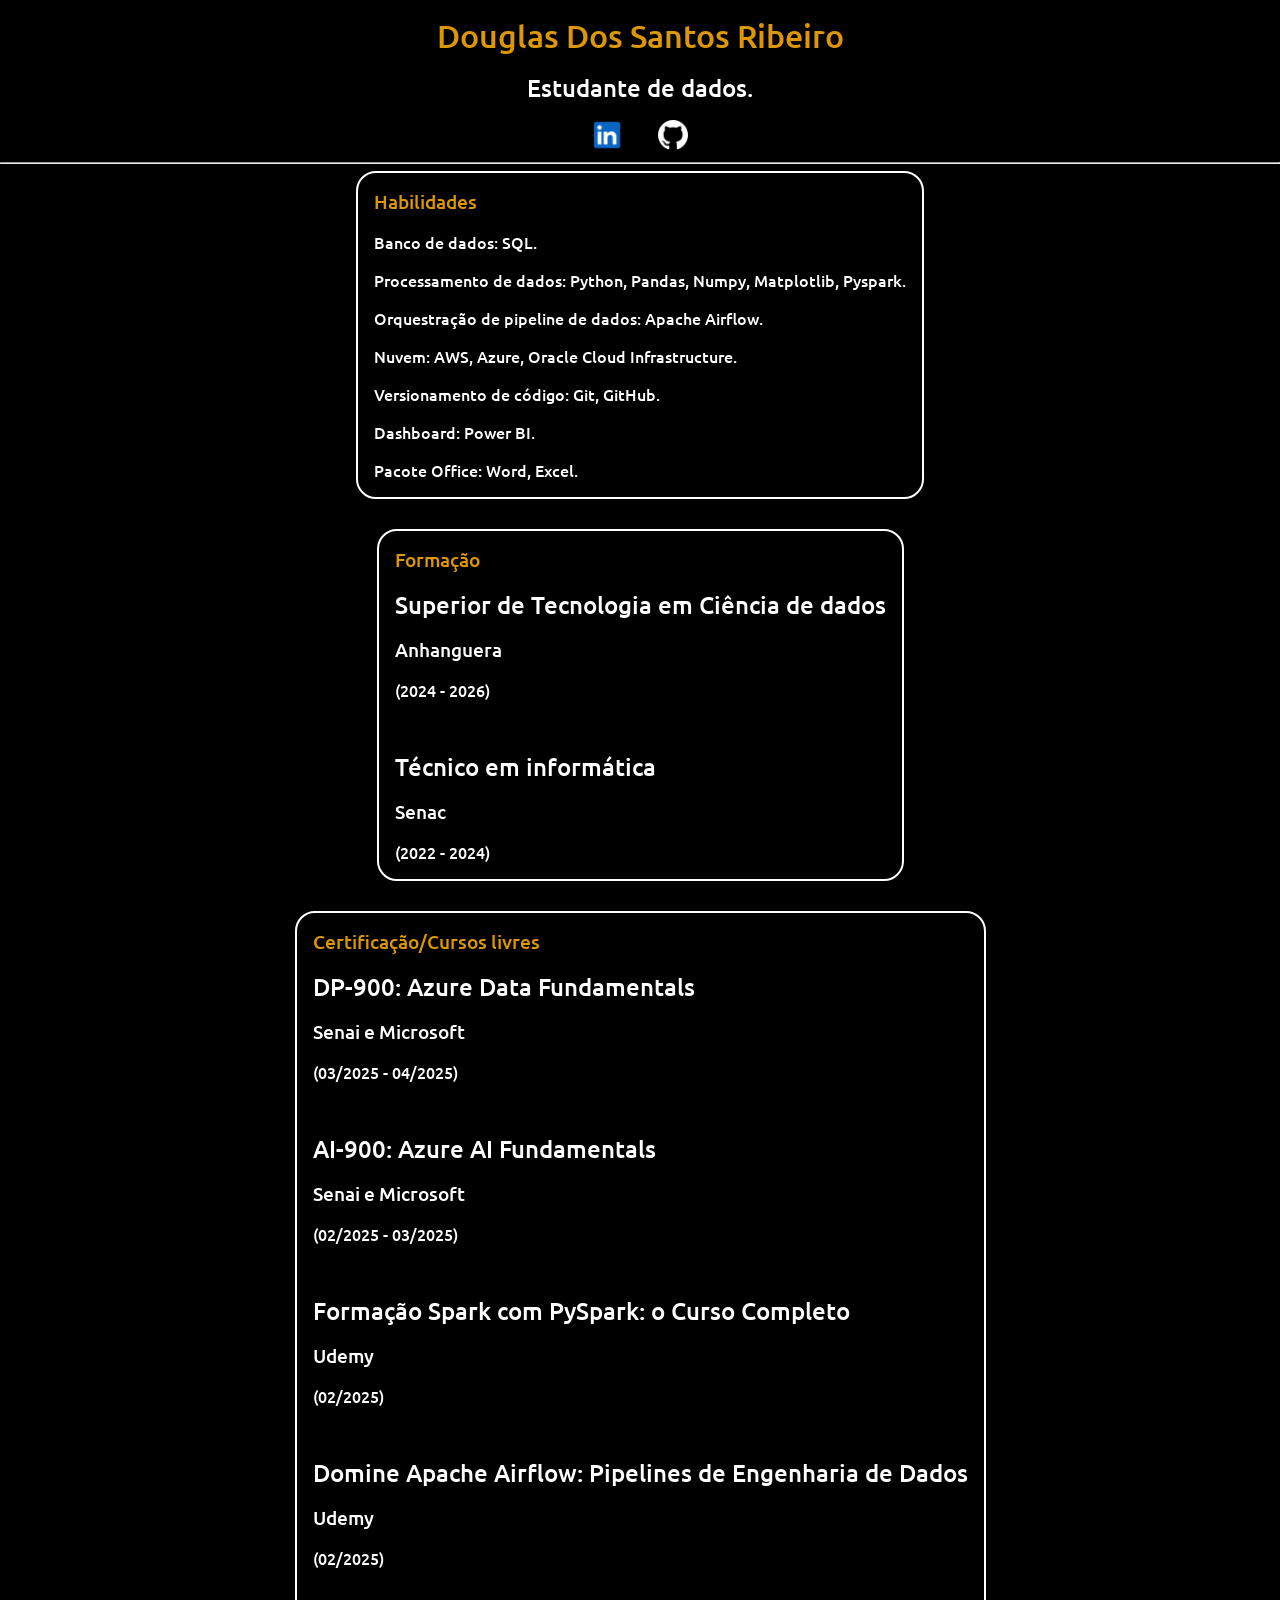
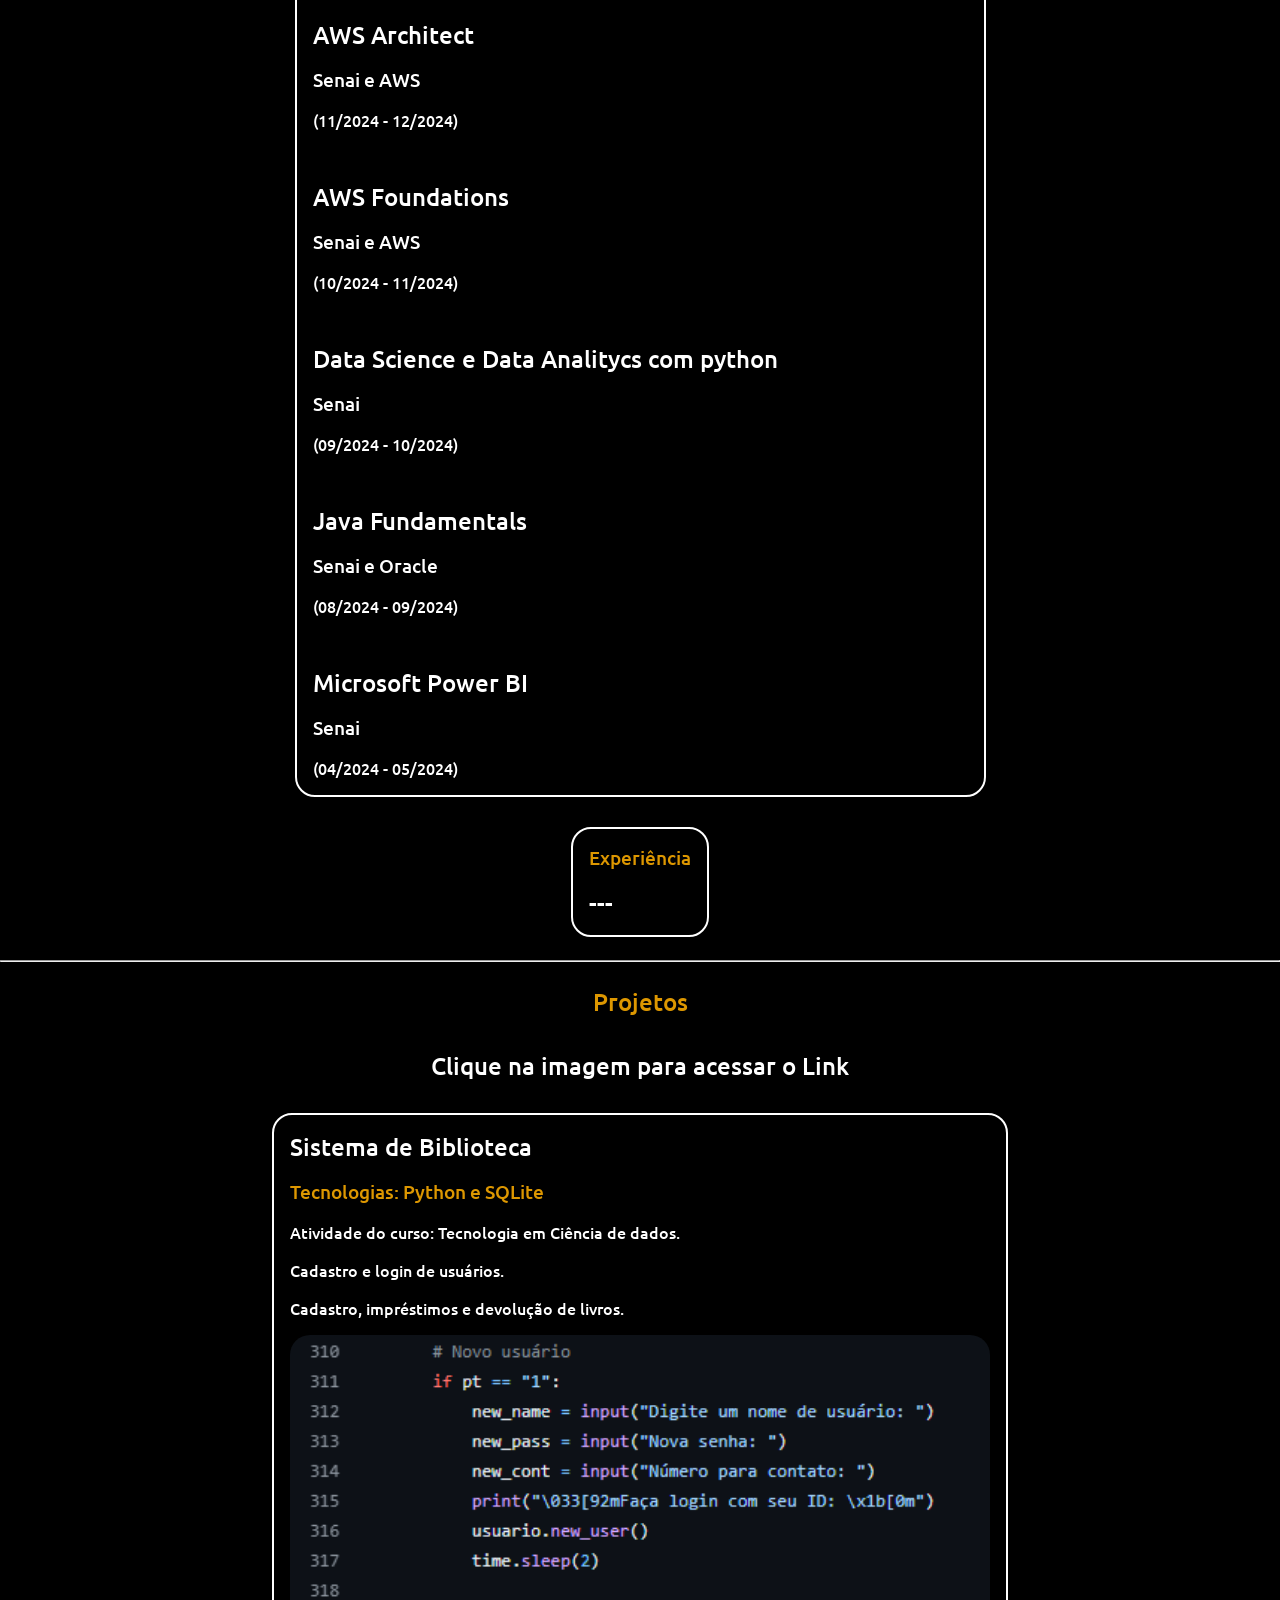
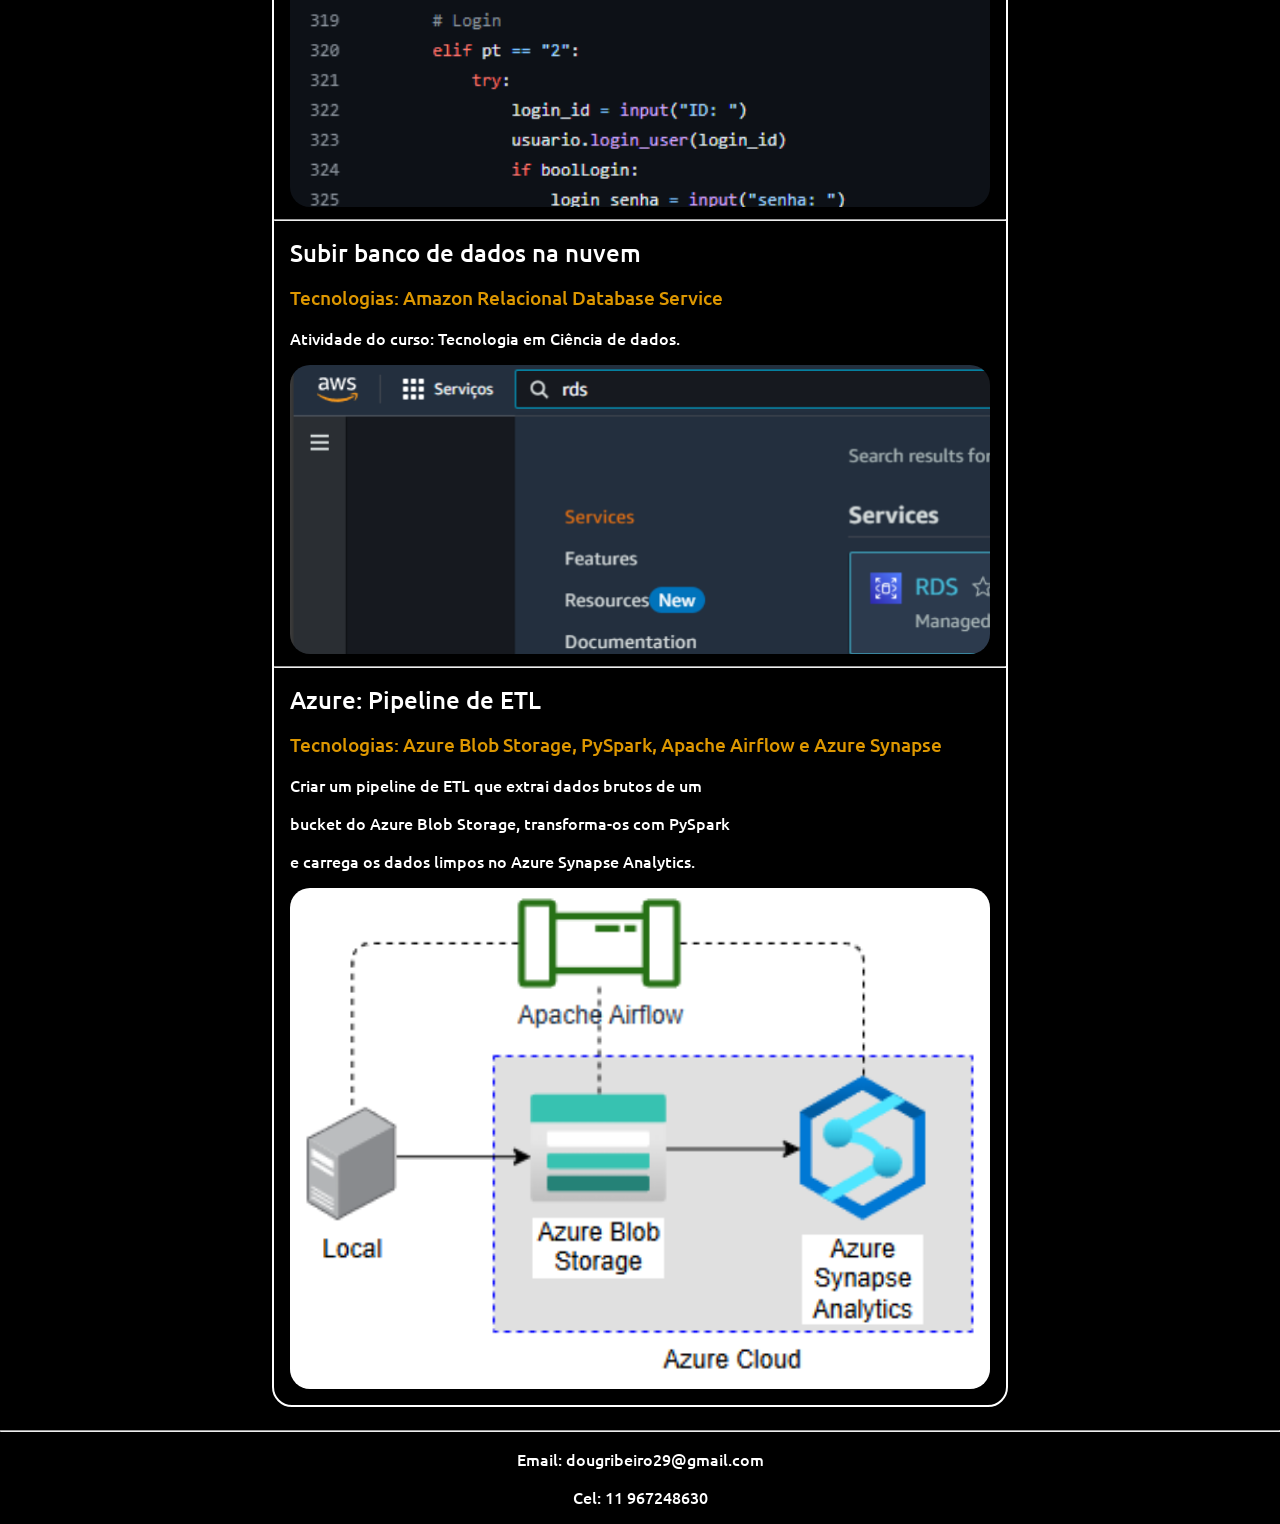
==== commit f80c81ea: "v17" ====
--- a/index.html
+++ b/index.html
@@ -87,9 +87,8 @@
         <h1>Projetos</h1>
         <h2>Clique na imagem para acessar o Link</h2>
         <nav class="np">
-            <h1>Python e SQL</h1>
-            <hr>
             <h2>Sistema de Biblioteca</h2>
+            <h1>Tecnologias: Python e SQLite</h1>
             <p>Atividade do curso: Tecnologia em Ciência de dados.</p>
             <p>Cadastro e login de usuários.</p>
             <p>Cadastro, impréstimos e devolução de livros.</p>
@@ -97,43 +96,20 @@
                 <img src="pythonsql1.png" alt="" class="print">
             </a>
             <hr>
-            <h2>bibliotecas Python, e SQL</h2>
-            <p>Exercícios do curso: Data Science e Data Analitycs com python.</p>
-            <a href="https://colab.research.google.com/drive/1DRdz5bRpB65gX_rENmQioSQ8Ru4tGsgl?usp=sharing">
-                <img src="pythonsql2.png" alt="" class="print">
-            </a>
-            <hr>
-            <h2>bibliotecas Python, e SQL</h2>
-            <p>Exercícios do curso: Data Science e Data Analitycs com python.</p>
-            <a href="https://colab.research.google.com/drive/1dwf04_CSErJjcTGH6w2_rlmAMgB0dH1k?usp=sharing">
-                <img src="pythonsql3.png" alt="" class="print ultprint">
-            </a>
-        </nav>
-        <nav class="np">
-            <h1>Nuvem</h1>
-            <hr>
-            <h2>AWS: Subir banco de dados na nuvem</h2>
+            <h2>Subir banco de dados na nuvem</h2>
+            <h1>Tecnologias: Amazon Relacional Database Service</h1>
             <p>Atividade do curso: Tecnologia em Ciência de dados.</p>
             <a href="https://1drv.ms/w/c/aa4f3523db9603b9/EX-iaPmBbQNPgfSYJXgSHr8BppdHCzSXJt39JLsMyaLKXQ?e=QBDcTV">
                 <img src="aws1.png" alt="" class="print">
             </a>
             <hr>
             <h2>Azure: Pipeline de ETL</h2>
+            <h1>Tecnologias: Azure Blob Storage, PySpark, Apache Airflow e Azure Synapse</h1>
             <p>Criar um pipeline de ETL que extrai dados brutos de um </p>
             <p>bucket do Azure Blob Storage, transforma-os com PySpark </p>
-            <p>e carrega os dados limpos em um banco SQL (Azure Synapse).</p>
+            <p>e carrega os dados limpos no Azure Synapse Analytics.</p>
             <a href="https://1drv.ms/w/c/aa4f3523db9603b9/EY1gbkM0V01PtiMw69pkdoABZfuZ7Ht1Lx_THQX-DnM0Ow?e=VMMLwK">
                 <img src="azure1.png" alt="" class="print ultprint">
-            </a>
-        </nav>
-        <nav class="np">
-            <h1>Apache Airflow</h1>
-            <hr>
-            <h2>Coletar dados de uma turbina eólica.</h2>
-            <p>Atividade do curso: Domine Apache Airflow: Pipelines de Engenharia de Dados.</p>
-            <p>enviar um email com alerta de temperatura.</p>
-            <a href="https://github.com/Douglol/windturbine">
-                <img src="airflow1.png" alt="" class="print ultprint">
             </a>
         </nav>
     </section>
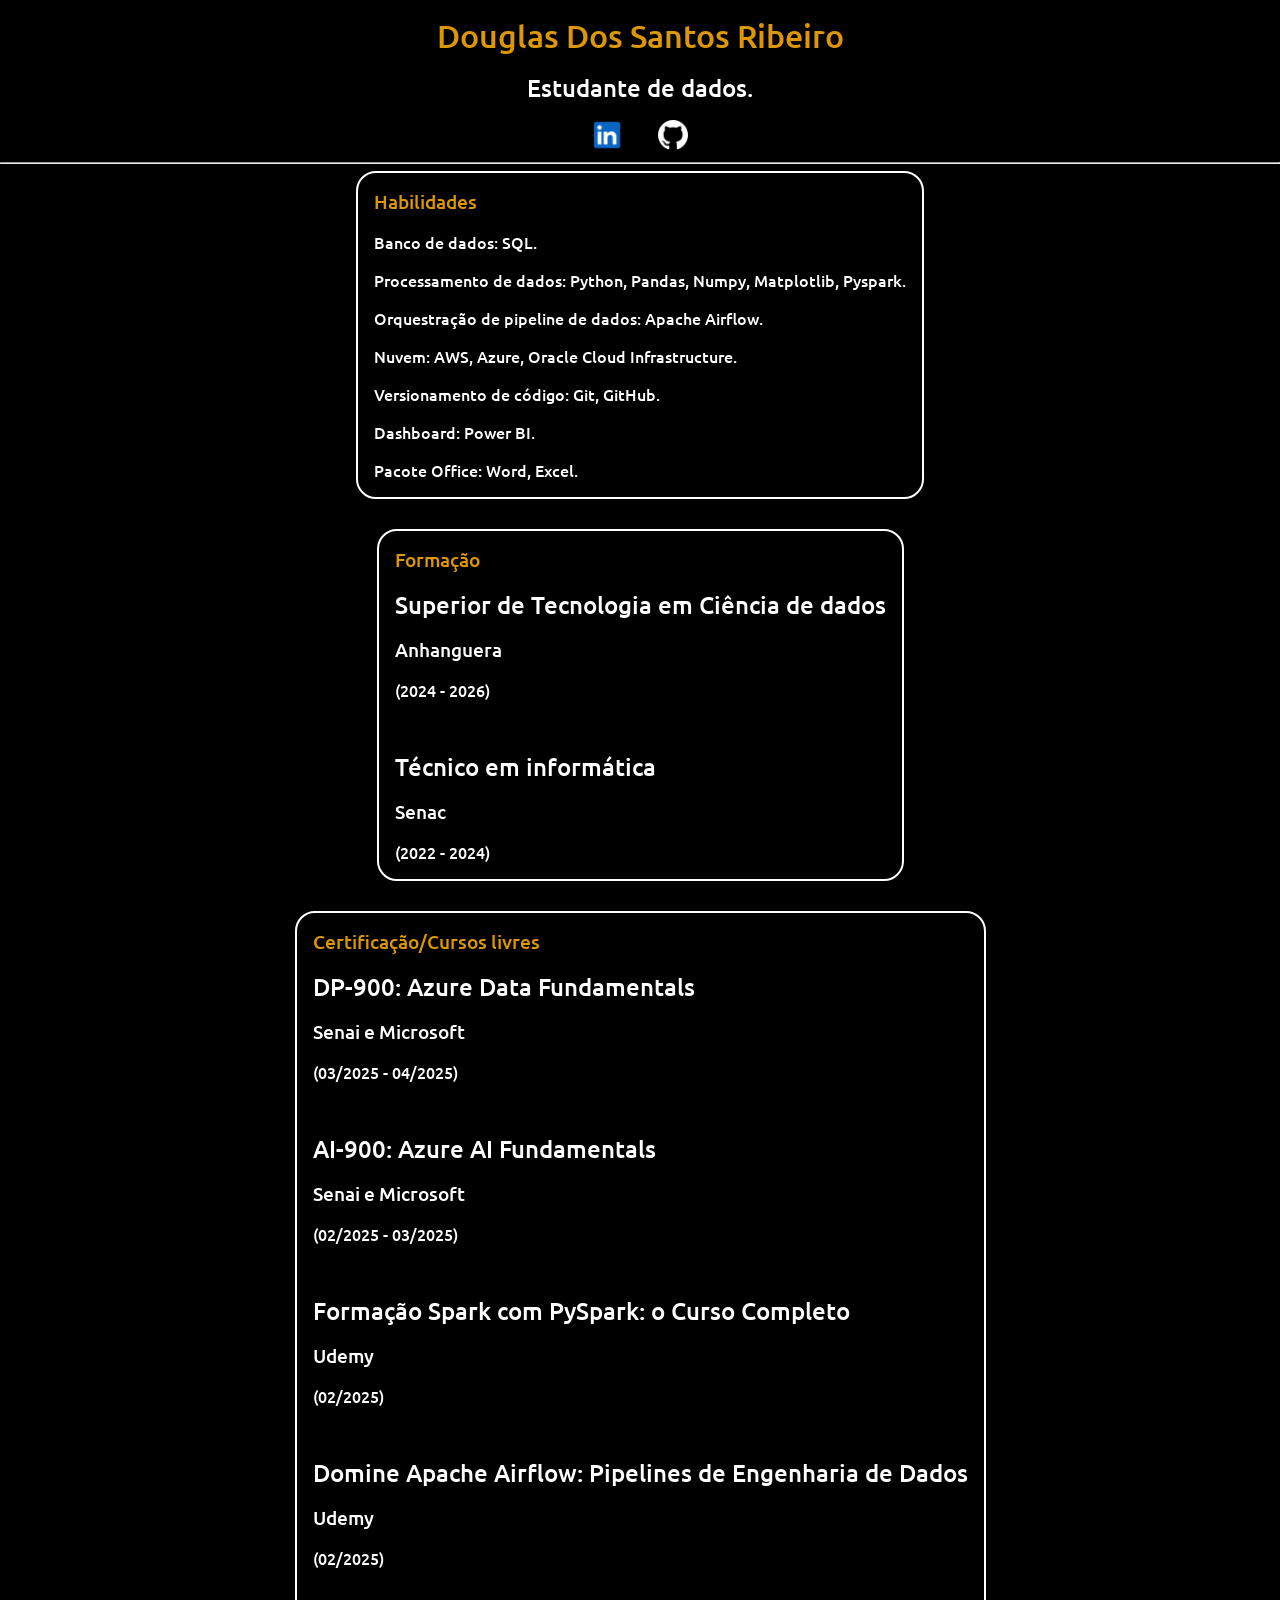
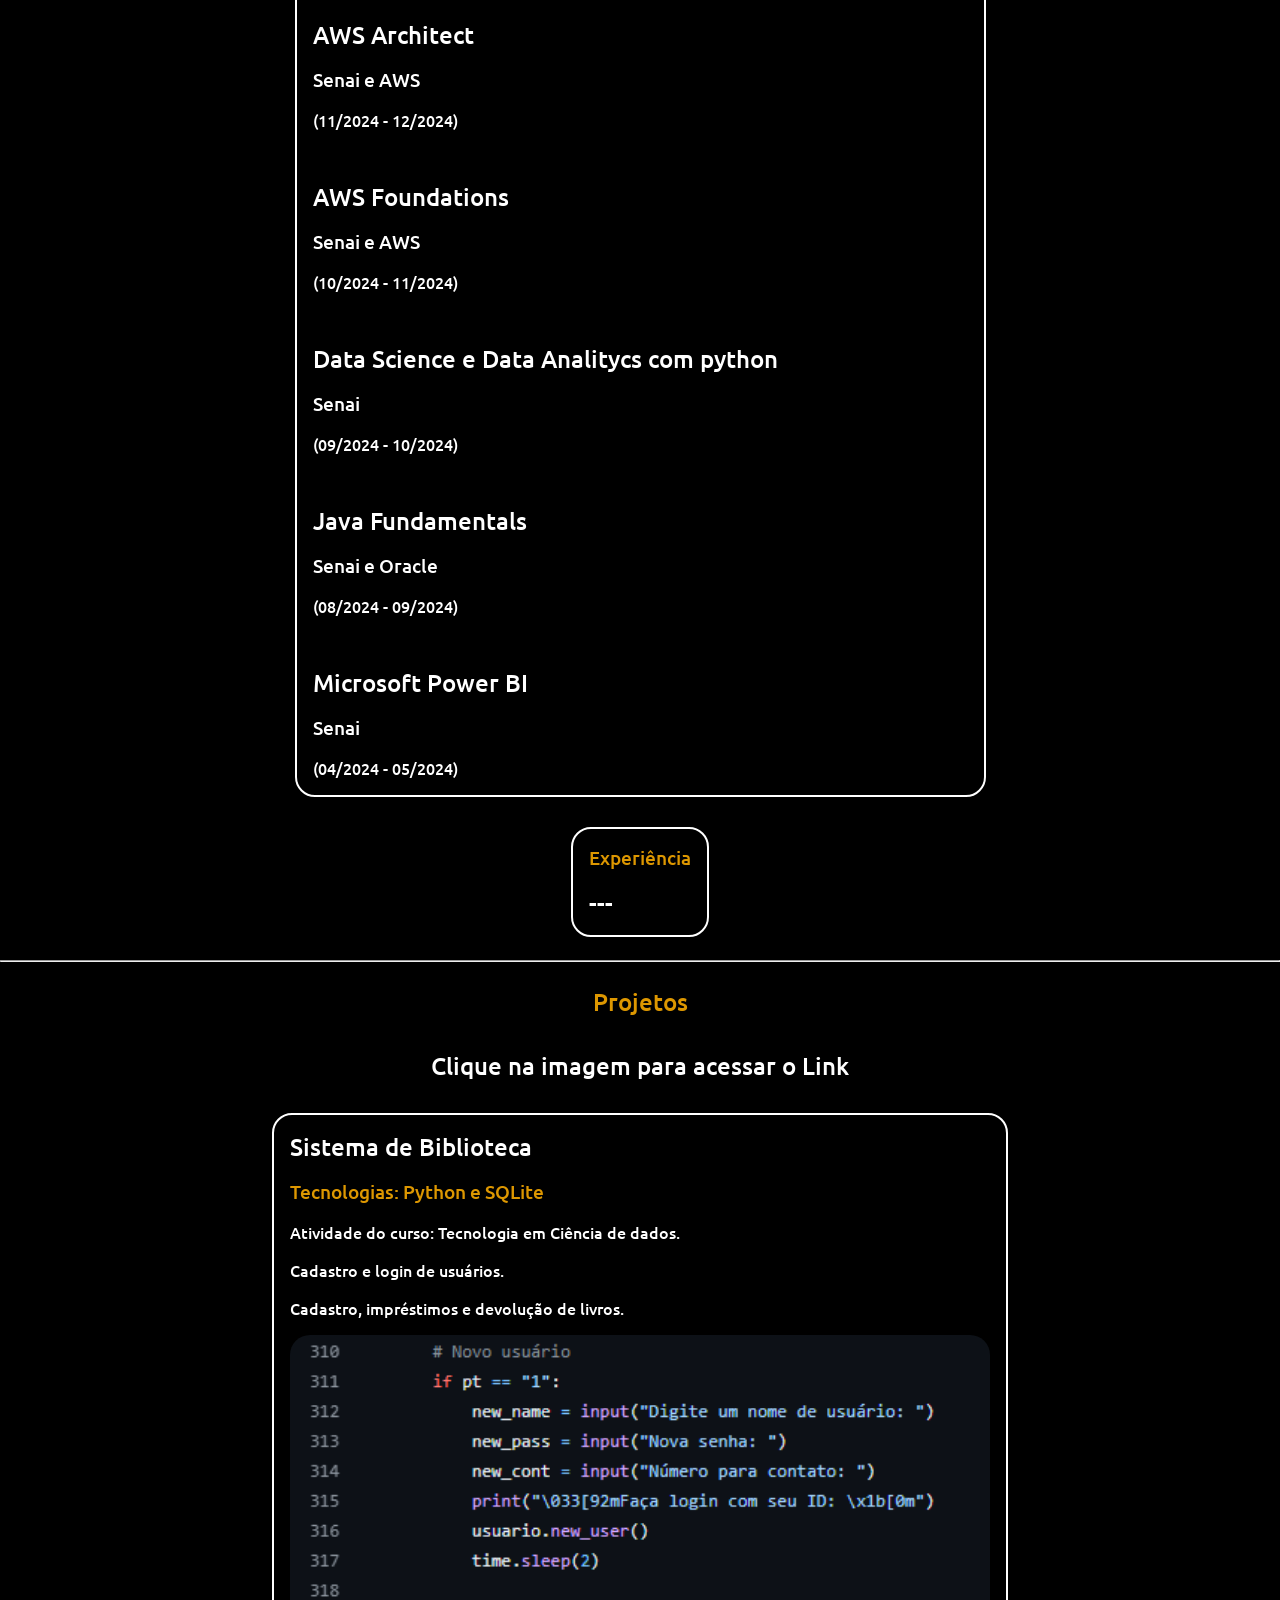
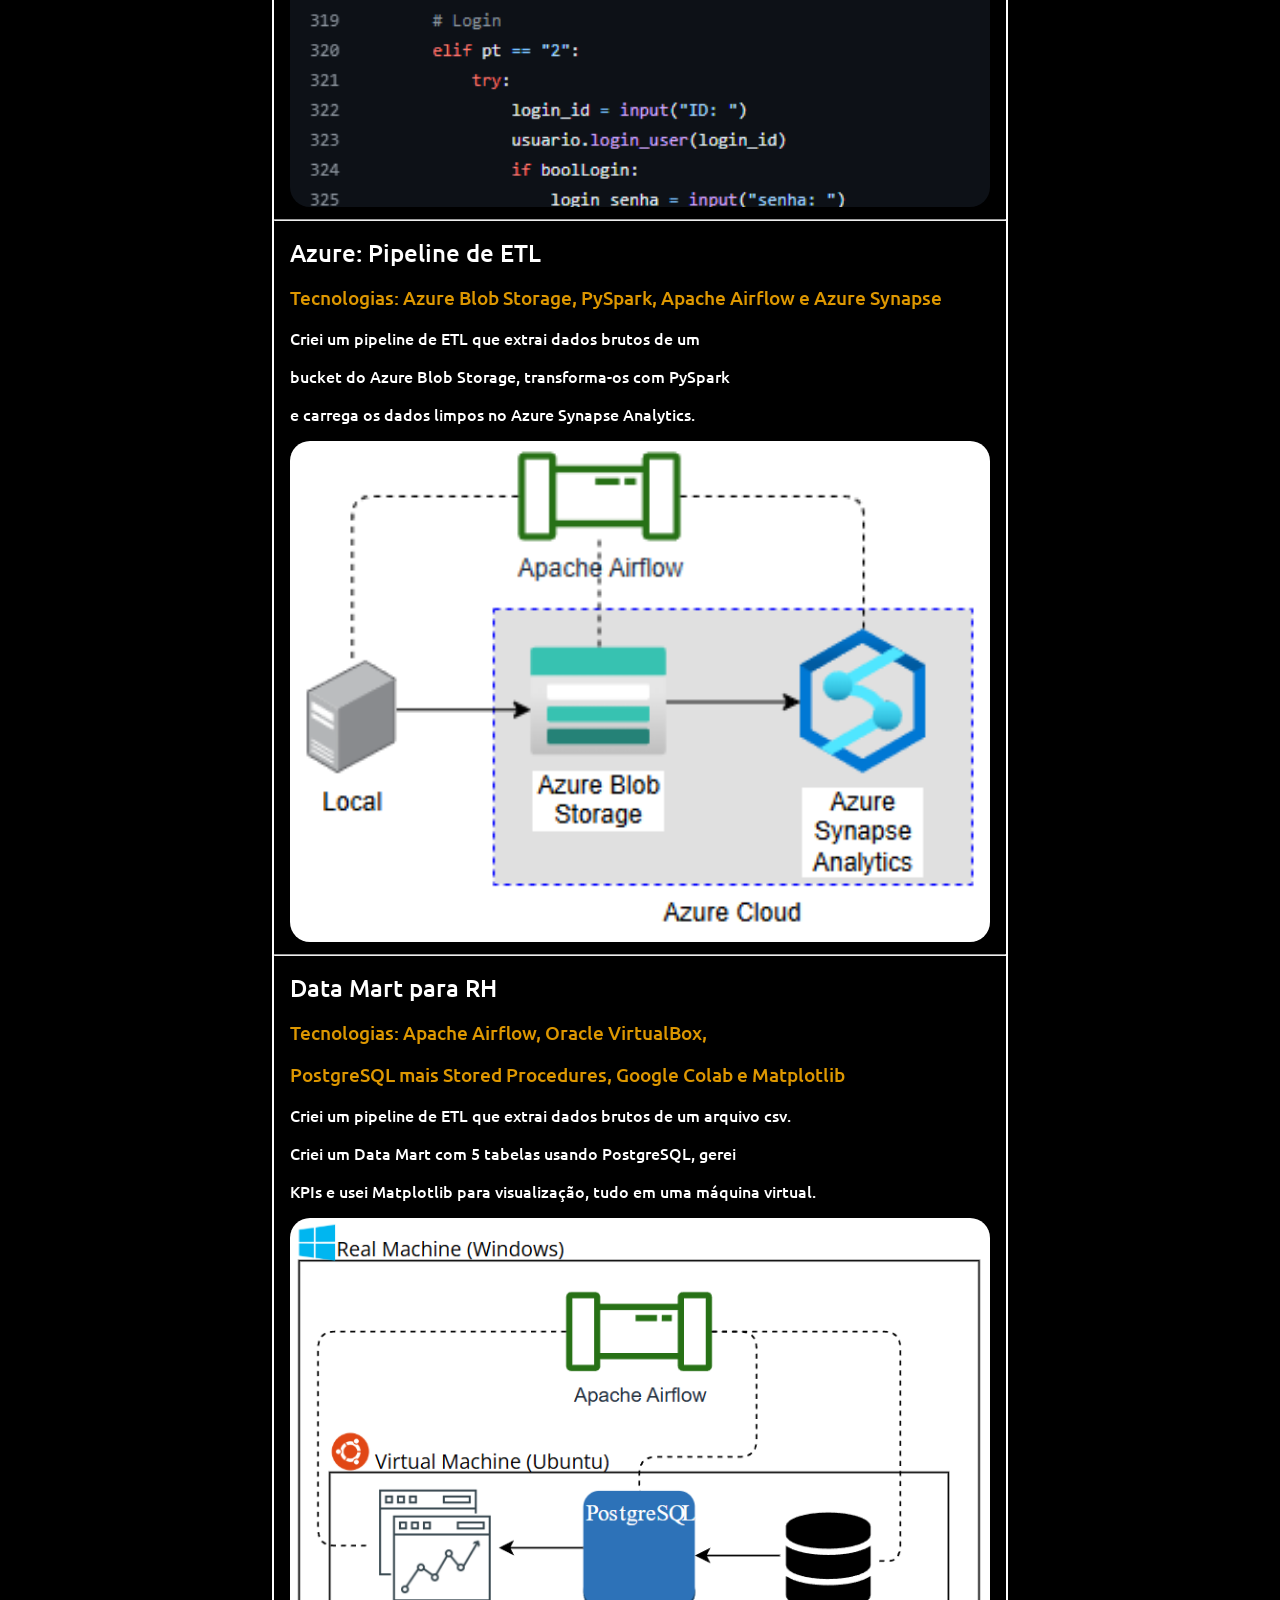
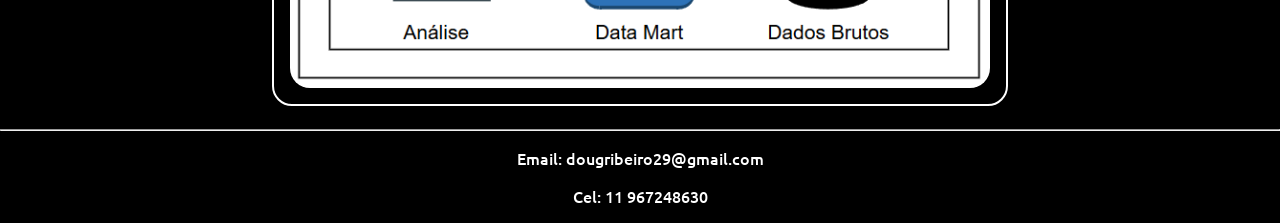
==== commit 7f9452ff: "portfolio" ====
--- a/index.html
+++ b/index.html
@@ -96,20 +96,23 @@
                 <img src="pythonsql1.png" alt="" class="print">
             </a>
             <hr>
-            <h2>Subir banco de dados na nuvem</h2>
-            <h1>Tecnologias: Amazon Relacional Database Service</h1>
-            <p>Atividade do curso: Tecnologia em Ciência de dados.</p>
-            <a href="https://1drv.ms/w/c/aa4f3523db9603b9/EX-iaPmBbQNPgfSYJXgSHr8BppdHCzSXJt39JLsMyaLKXQ?e=QBDcTV">
-                <img src="aws1.png" alt="" class="print">
-            </a>
-            <hr>
             <h2>Azure: Pipeline de ETL</h2>
             <h1>Tecnologias: Azure Blob Storage, PySpark, Apache Airflow e Azure Synapse</h1>
-            <p>Criar um pipeline de ETL que extrai dados brutos de um </p>
+            <p>Criei um pipeline de ETL que extrai dados brutos de um </p>
             <p>bucket do Azure Blob Storage, transforma-os com PySpark </p>
             <p>e carrega os dados limpos no Azure Synapse Analytics.</p>
             <a href="https://1drv.ms/w/c/aa4f3523db9603b9/EY1gbkM0V01PtiMw69pkdoABZfuZ7Ht1Lx_THQX-DnM0Ow?e=VMMLwK">
-                <img src="azure1.png" alt="" class="print ultprint">
+                <img src="azure1.png" alt="" class="print">
+            </a>
+            <hr>
+            <h2>Data Mart para RH</h2>
+            <h1>Tecnologias: Apache Airflow, Oracle VirtualBox, </h1>
+            <h1>PostgreSQL mais Stored Procedures, Google Colab e Matplotlib</h1>
+            <p>Criei um pipeline de ETL que extrai dados brutos de um arquivo csv.</p>
+            <p>Criei um Data Mart com 5 tabelas usando PostgreSQL, gerei </p>
+            <p>KPIs e usei Matplotlib para visualização, tudo em uma máquina virtual.</p>
+            <a href="https://1drv.ms/w/c/aa4f3523db9603b9/EWSdfhu2YspNmWbcu_sEWecBEM-dTqZWrCX1OgsYSjdKrA?e=iFOAXB">
+                <img src="project2.png" alt="" class="print ultprint">
             </a>
         </nav>
     </section>
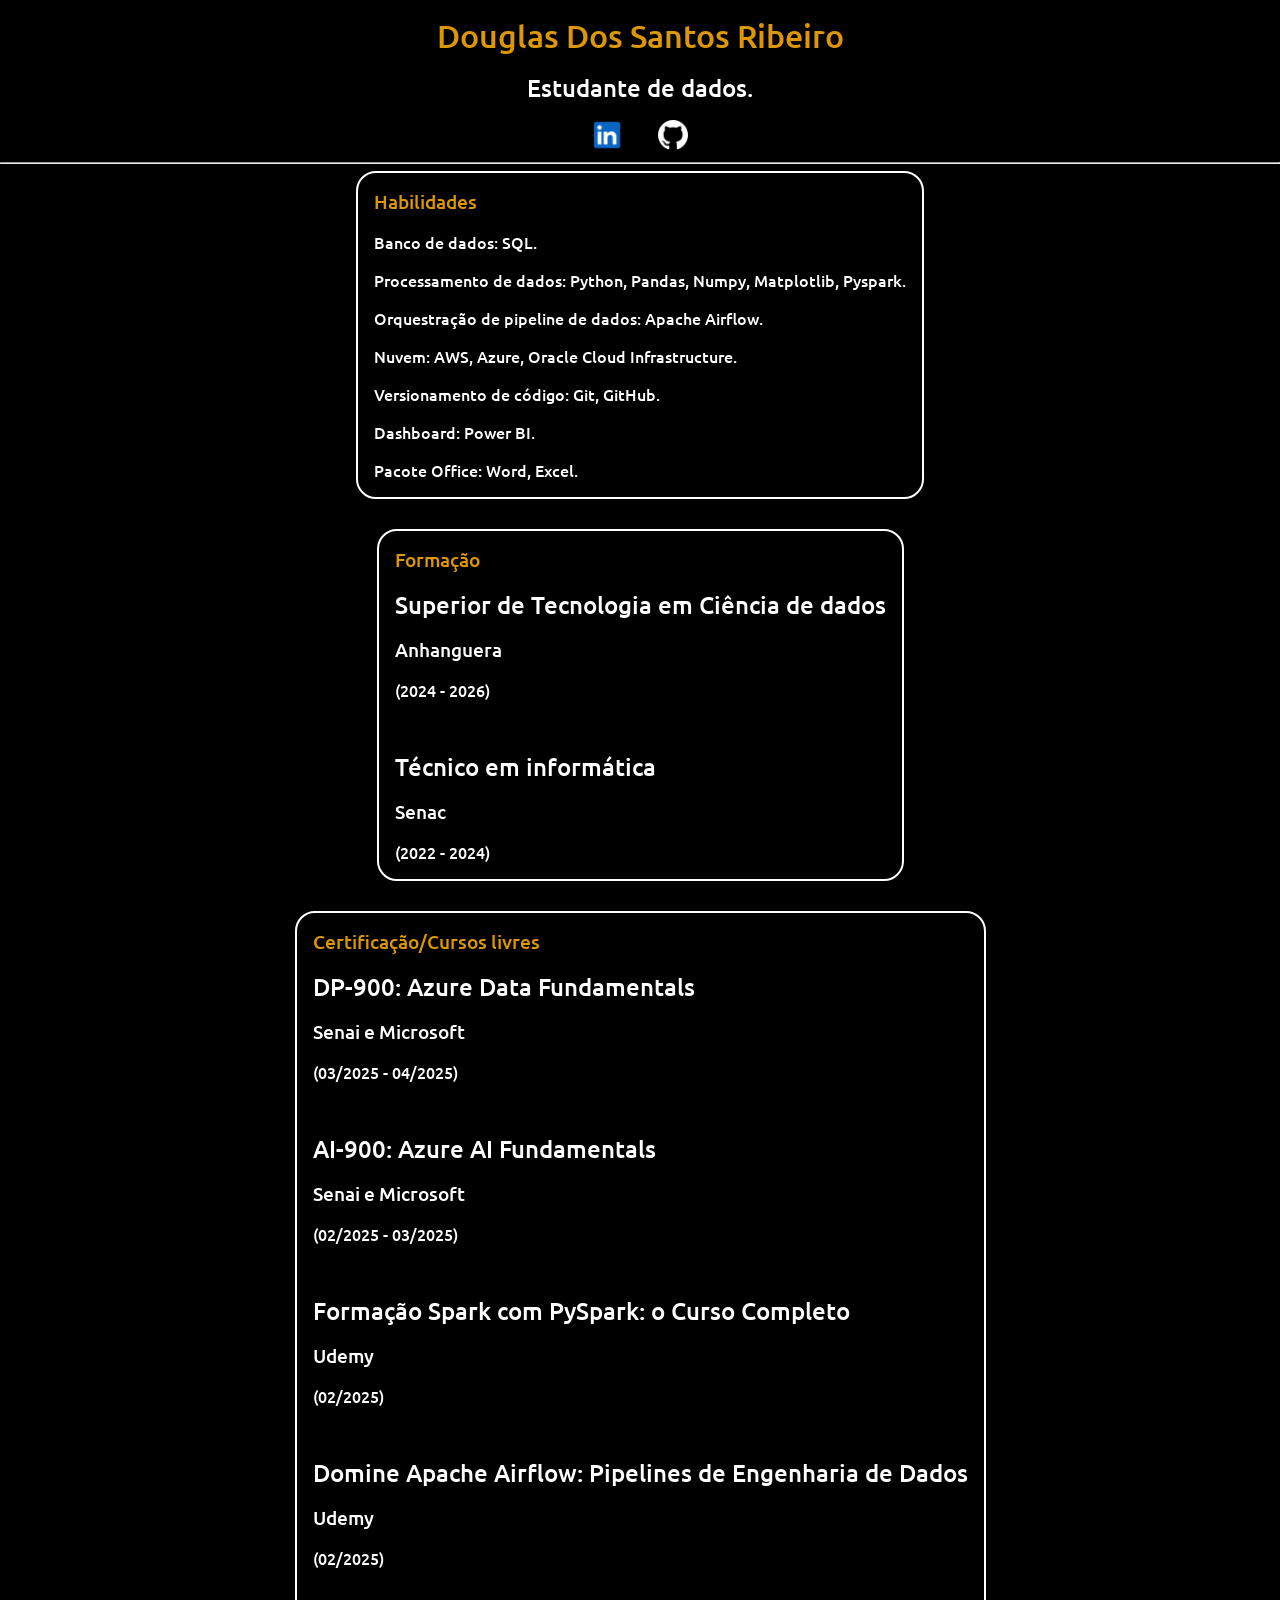
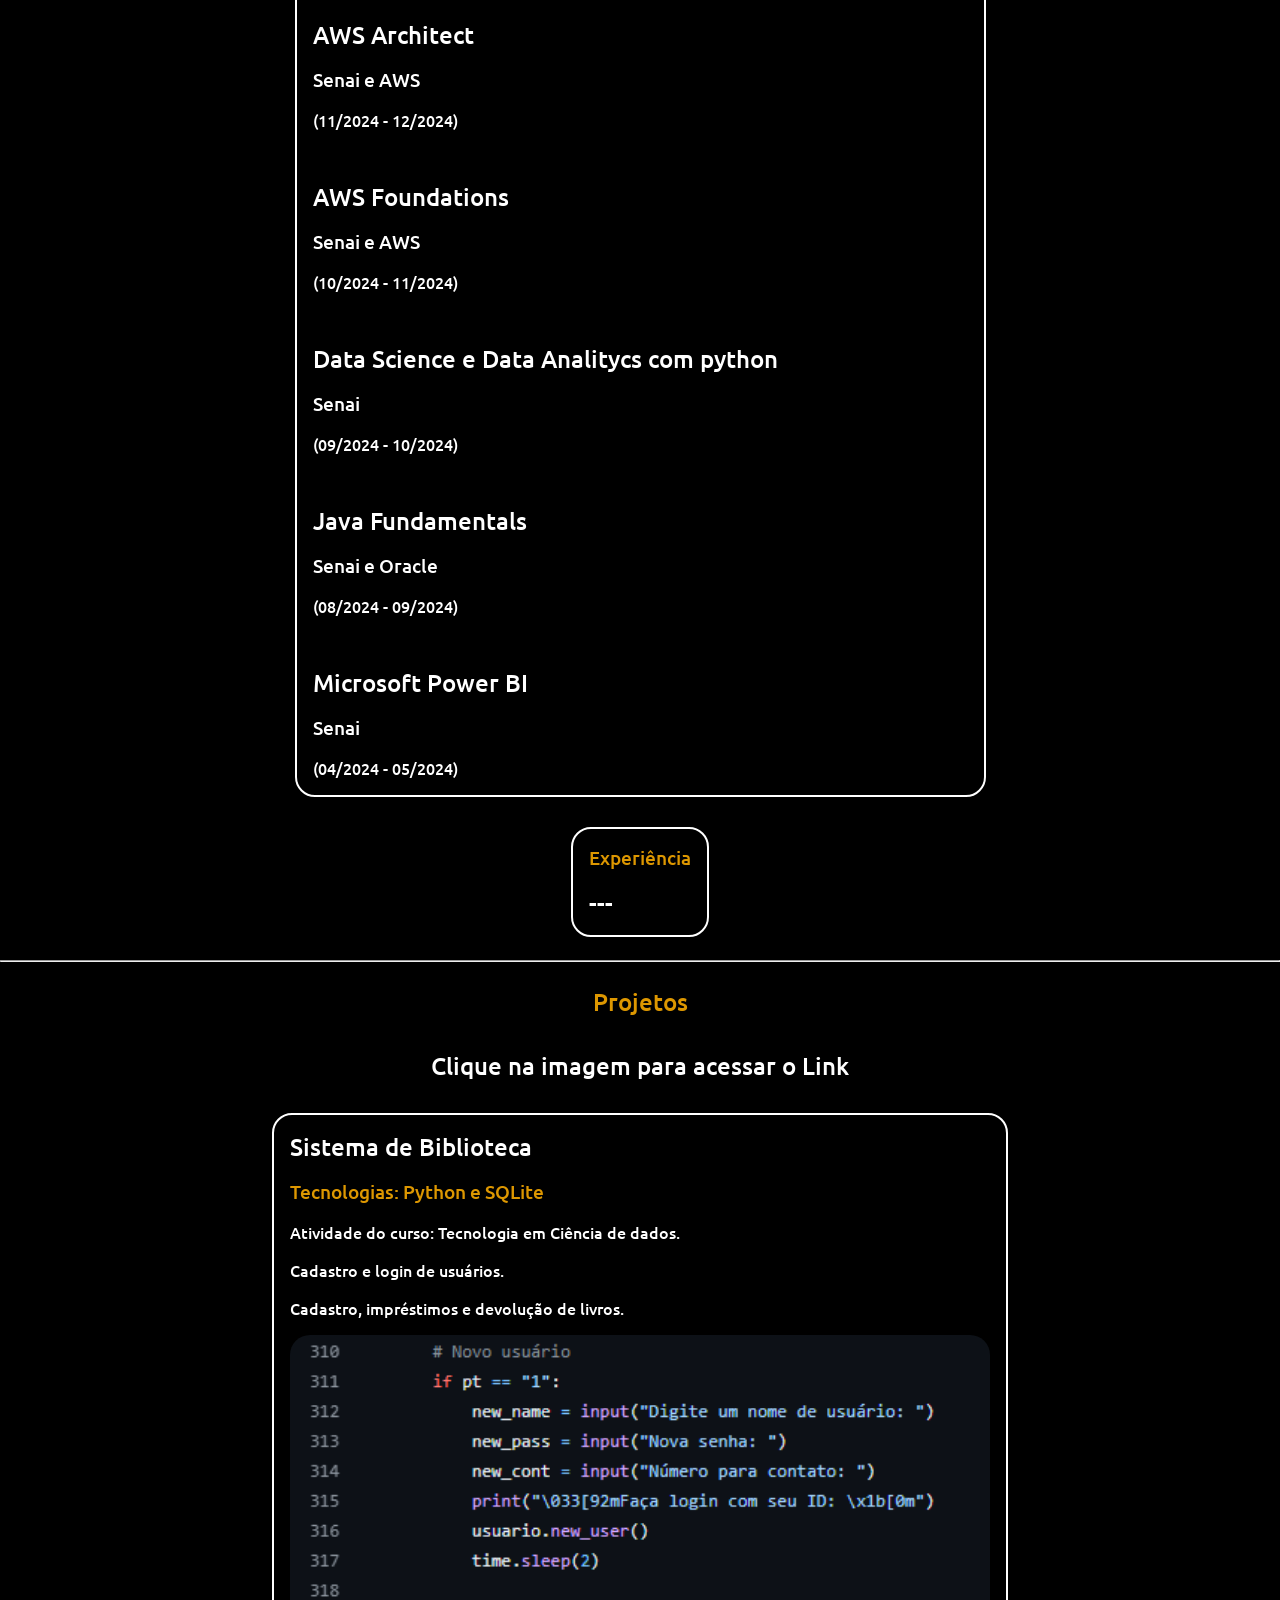
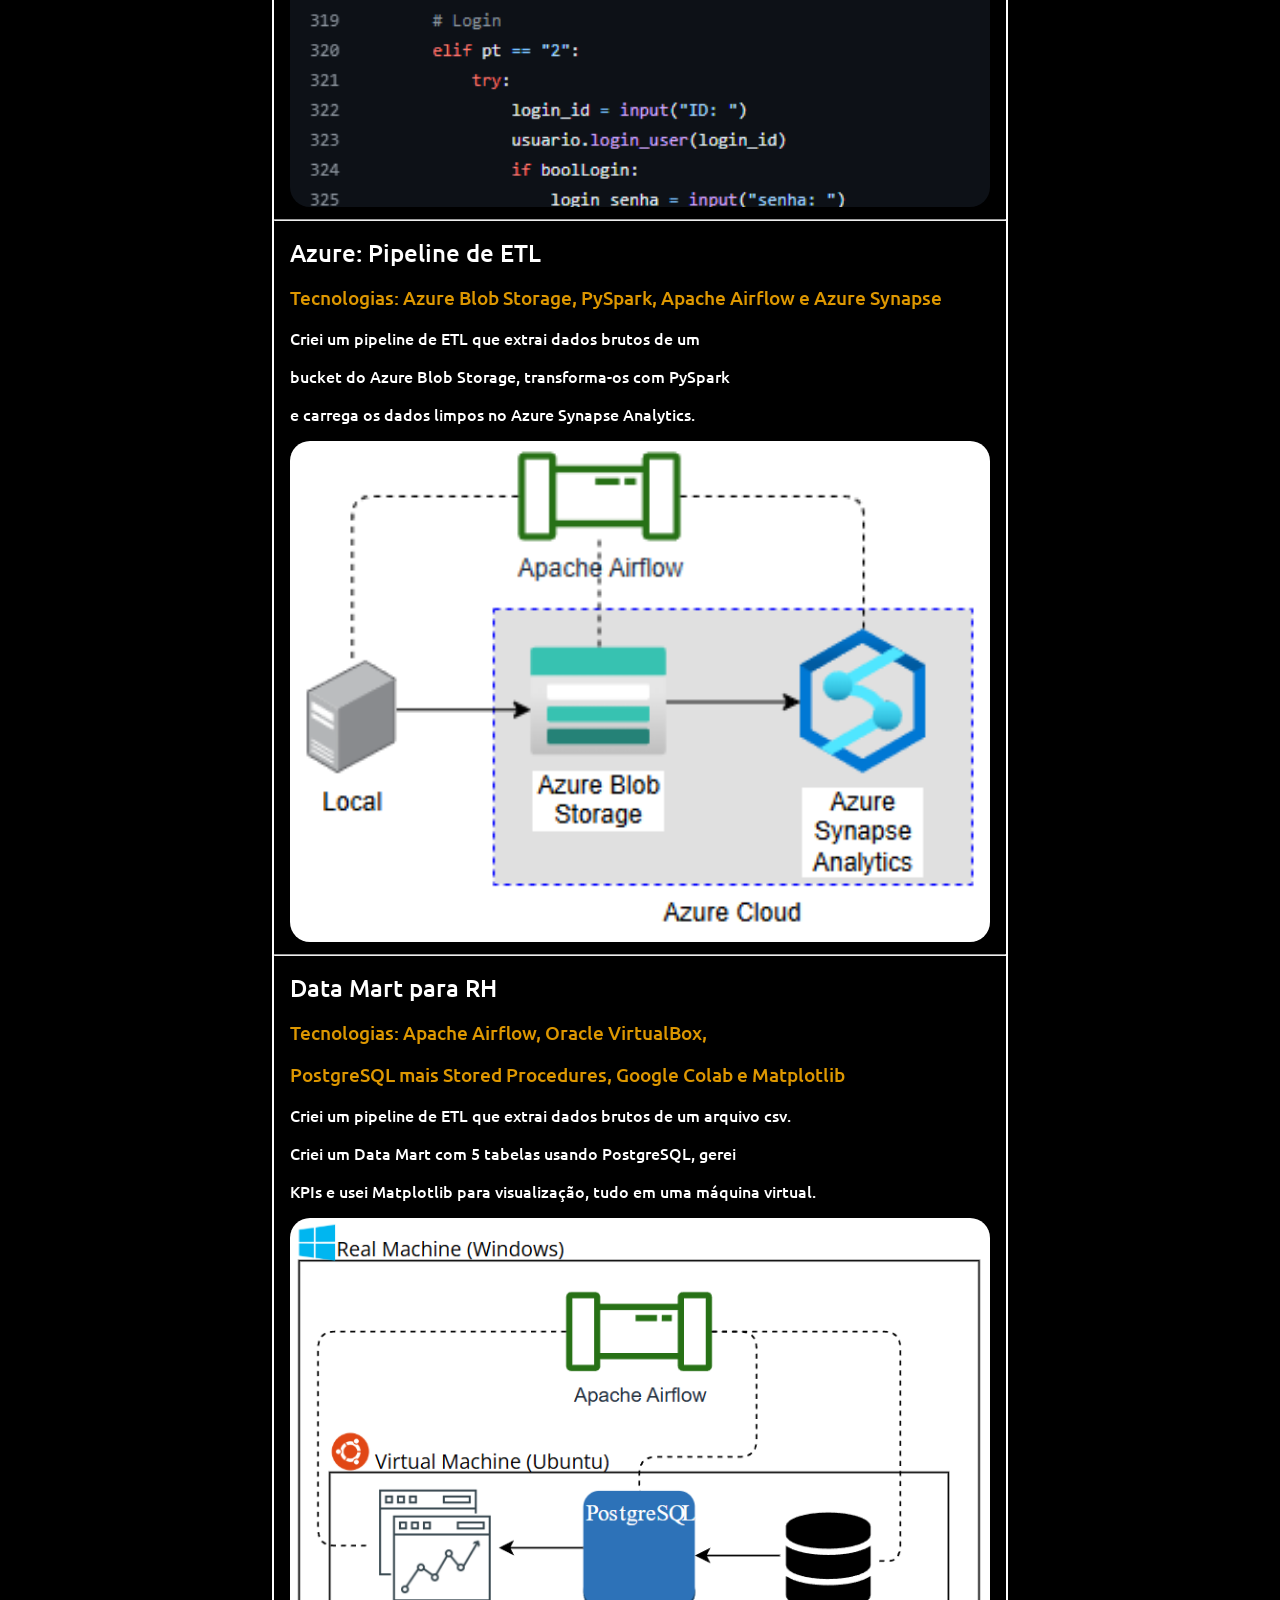
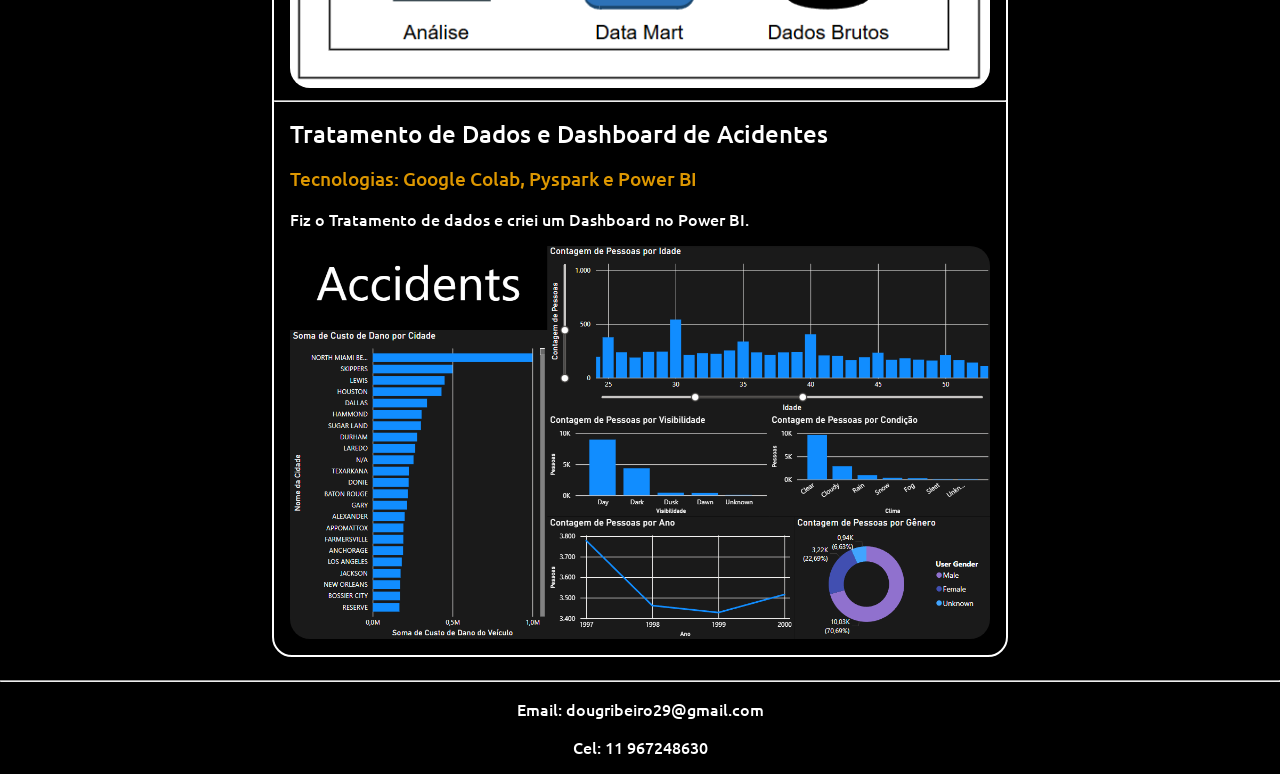
==== commit 9c627c43: "Dashboard" ====
--- a/index.html
+++ b/index.html
@@ -112,7 +112,14 @@
             <p>Criei um Data Mart com 5 tabelas usando PostgreSQL, gerei </p>
             <p>KPIs e usei Matplotlib para visualização, tudo em uma máquina virtual.</p>
             <a href="https://1drv.ms/w/c/aa4f3523db9603b9/EWSdfhu2YspNmWbcu_sEWecBEM-dTqZWrCX1OgsYSjdKrA?e=iFOAXB">
-                <img src="project2.png" alt="" class="print ultprint">
+                <img src="project2.png" alt="" class="print">
+            </a>
+            <hr>
+            <h2>Tratamento de Dados e Dashboard de Acidentes</h2>
+            <h1>Tecnologias: Google Colab, Pyspark e Power BI</h1>
+            <p>Fiz o Tratamento de dados e criei um Dashboard no Power BI.</p>
+            <a href="https://colab.research.google.com/drive/19MQuHU34p3b9FxIR4LAMatSBurxiNZ_1?usp=drive_link">
+                <img src="project3.png" alt="" class="print ultprint">
             </a>
         </nav>
     </section>
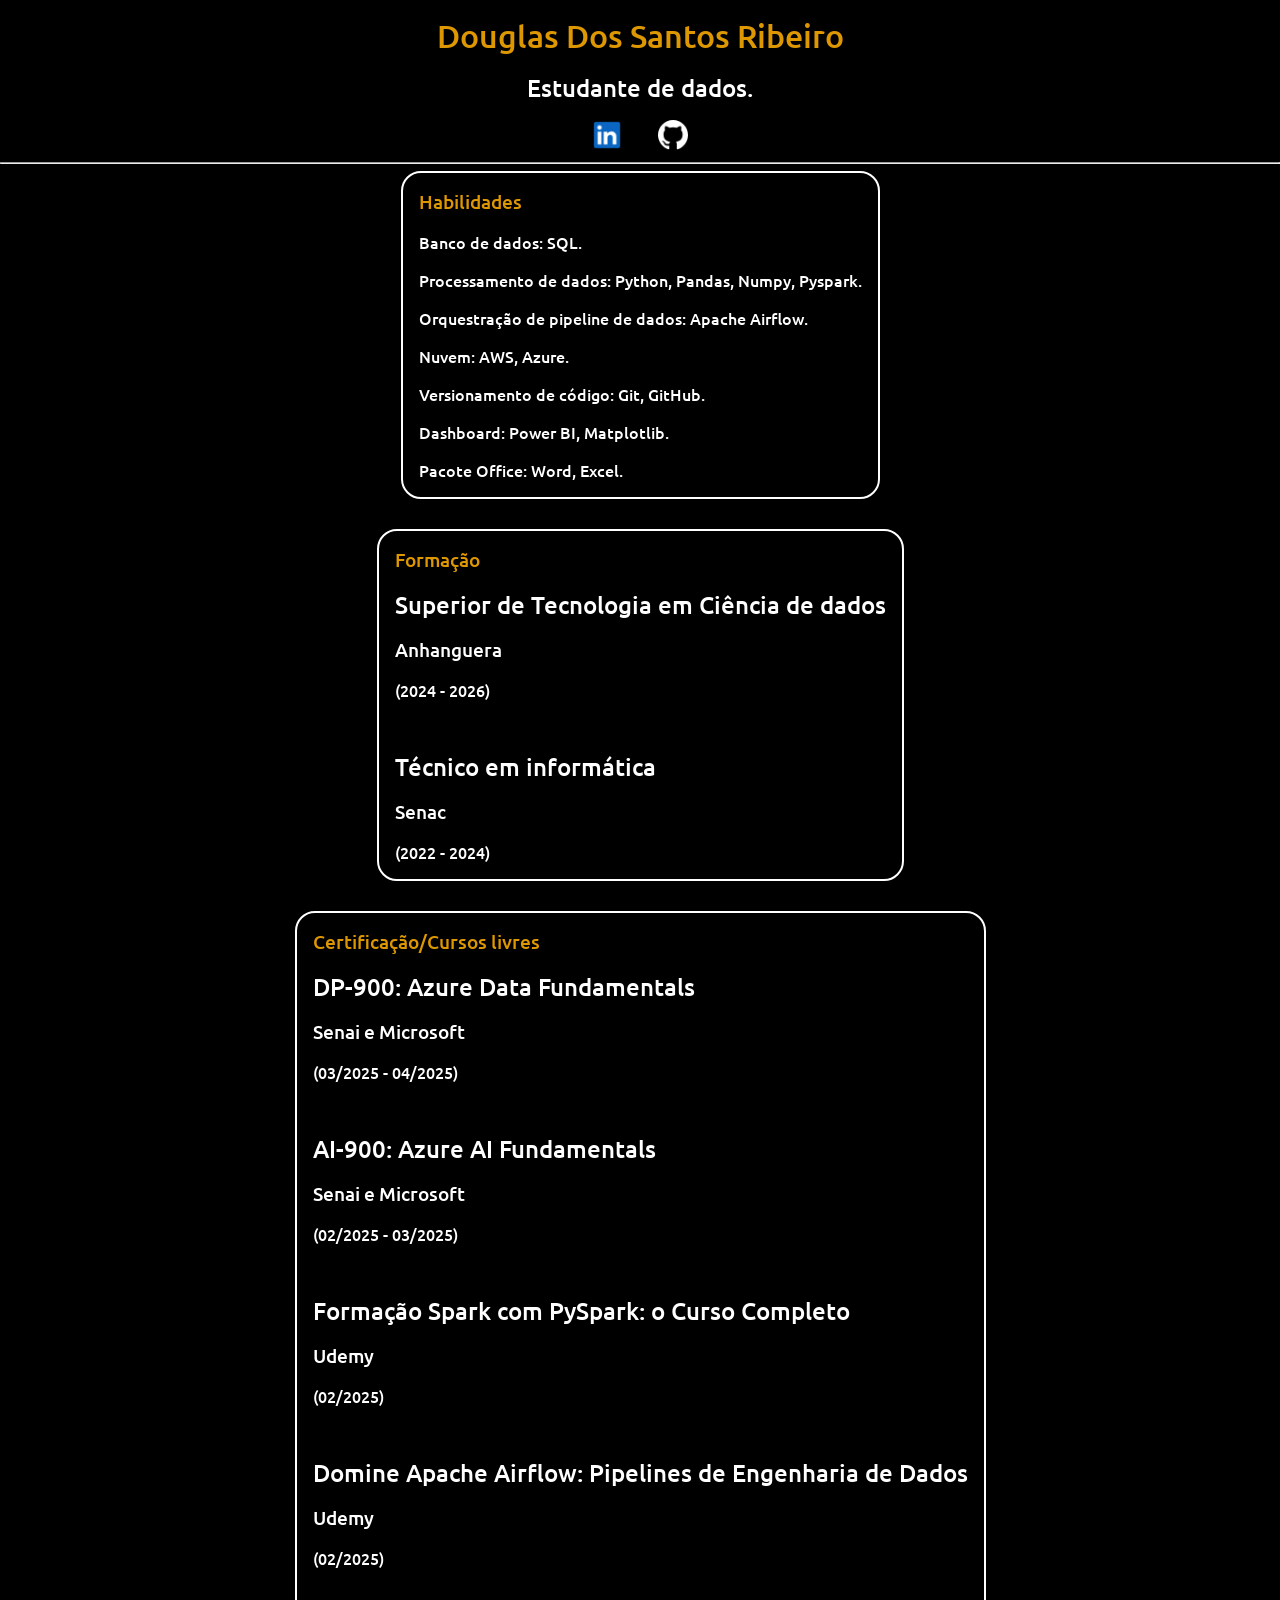
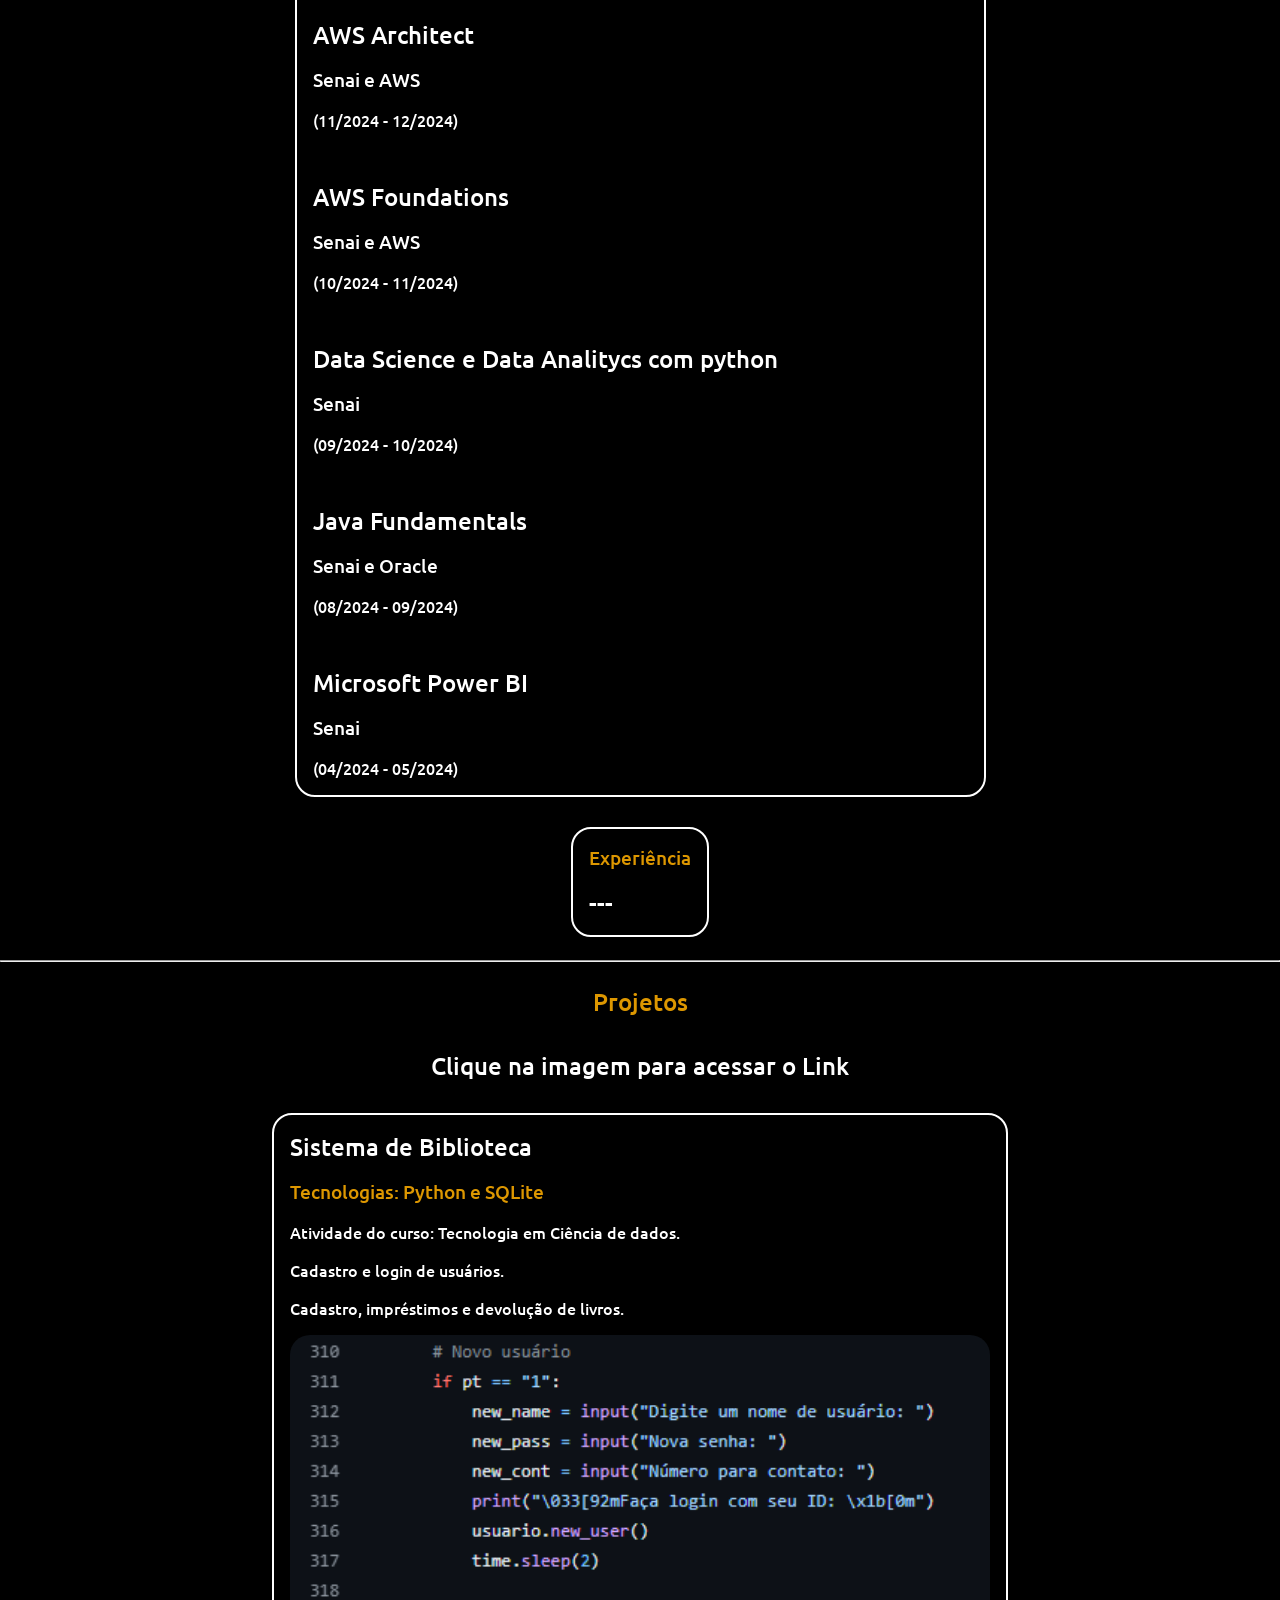
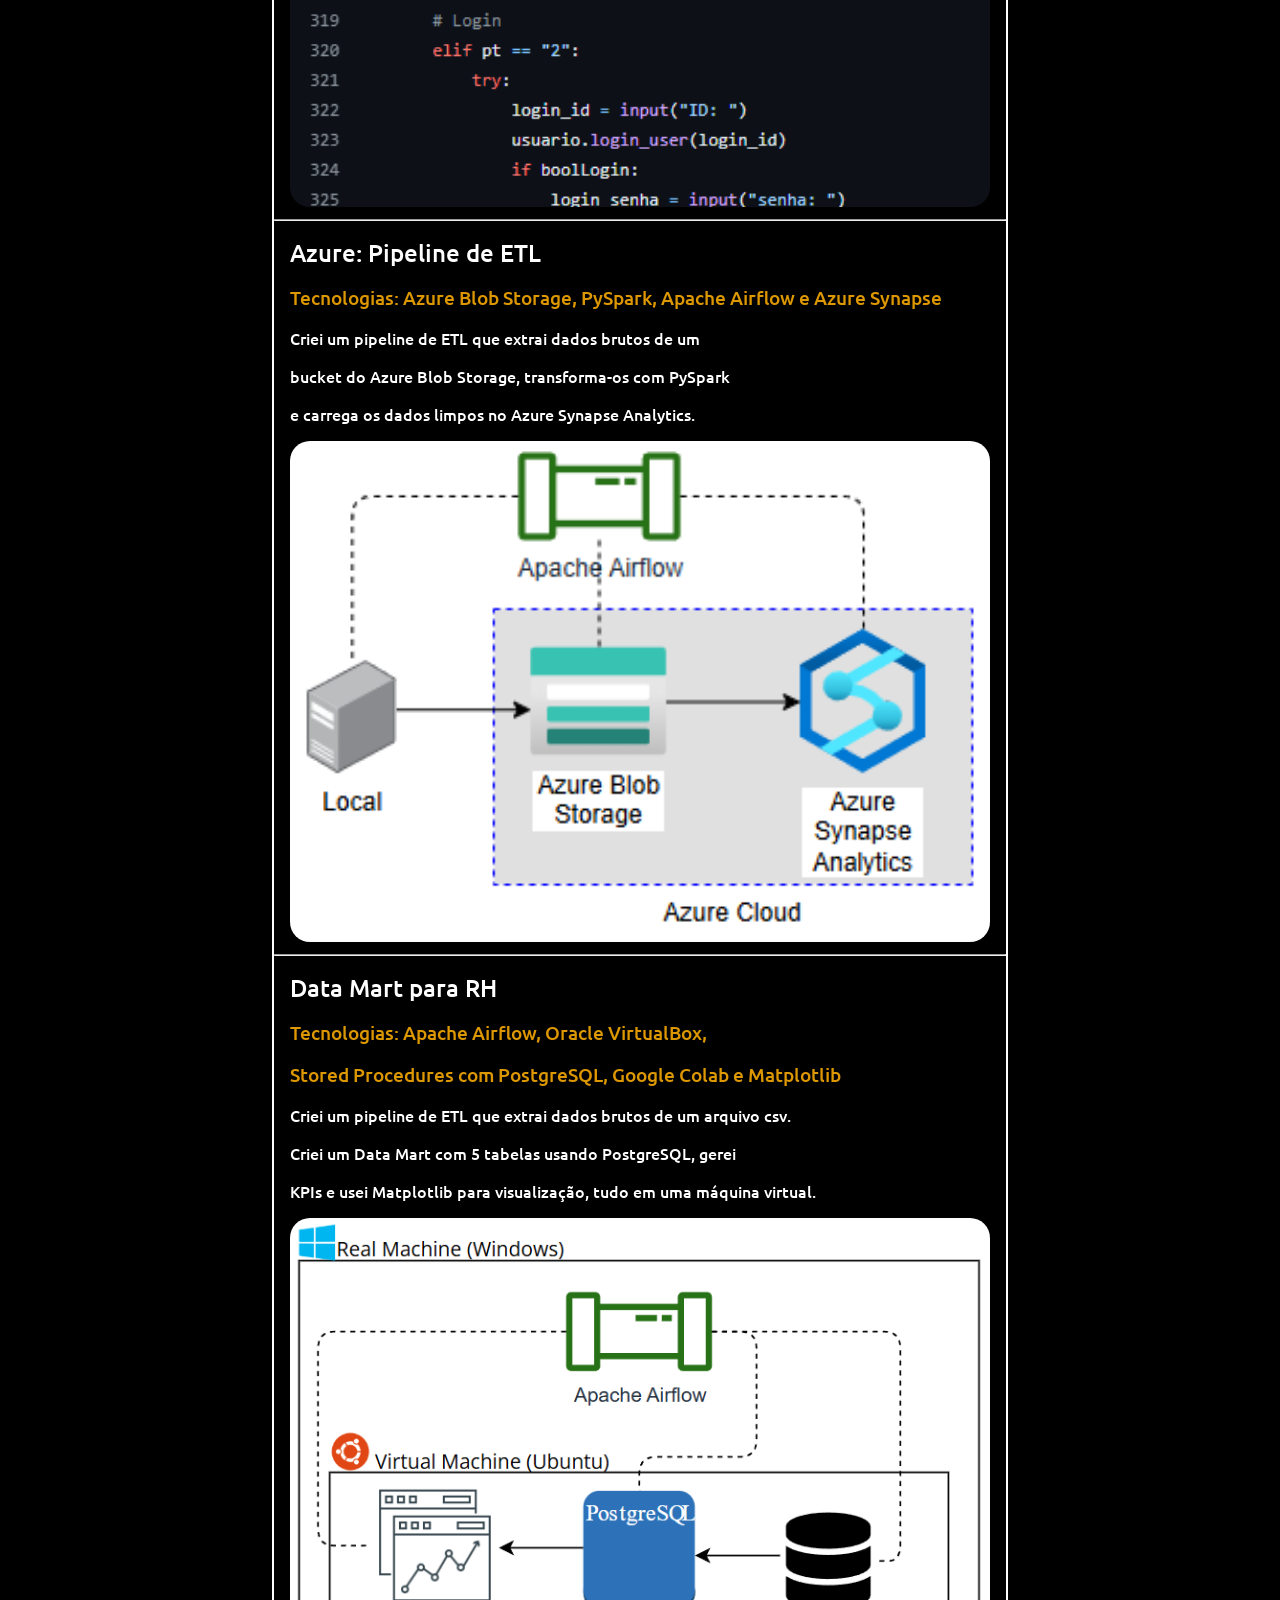
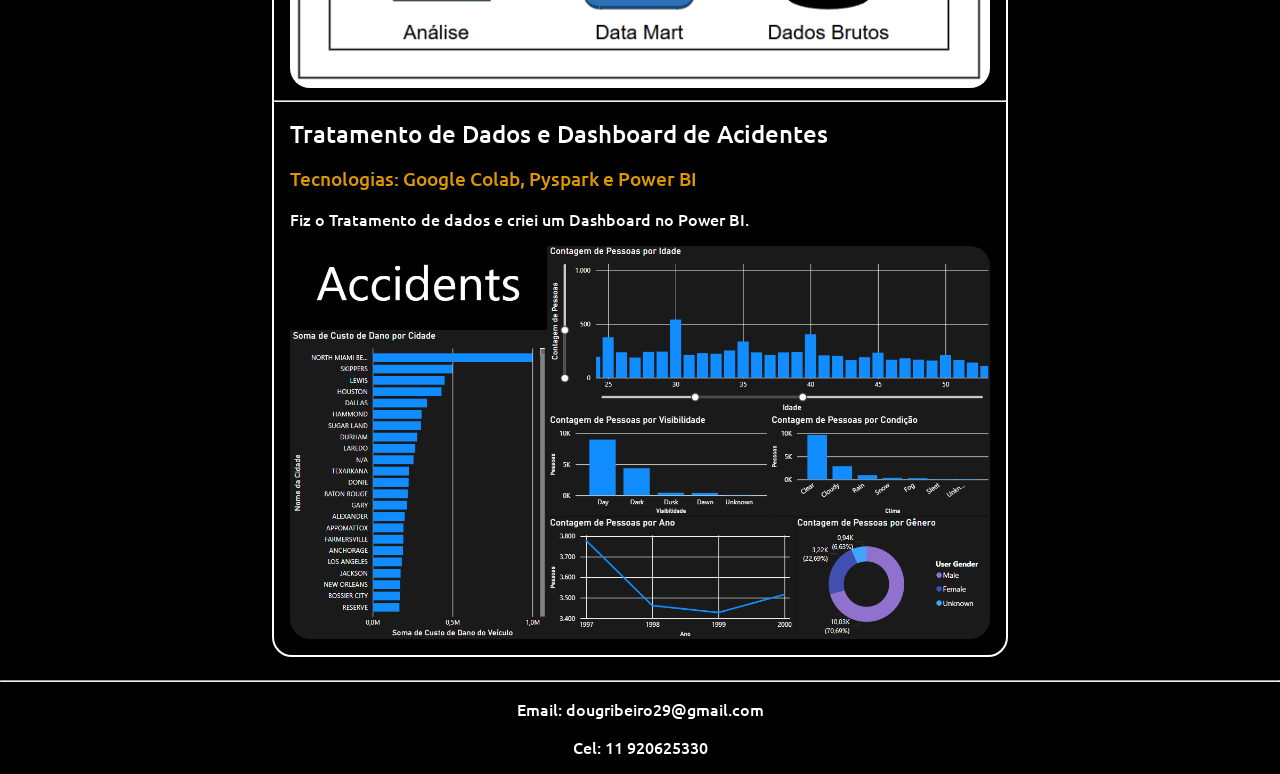
==== commit a3ecf011: "v3" ====
--- a/index.html
+++ b/index.html
@@ -22,11 +22,11 @@
         <nav class="np">
             <h1>Habilidades</h1>
             <p>Banco de dados: SQL.</p>
-            <p>Processamento de dados: Python, Pandas, Numpy, Matplotlib, Pyspark.</p>
+            <p>Processamento de dados: Python, Pandas, Numpy, Pyspark.</p>
             <p>Orquestração de pipeline de dados: Apache Airflow.</p>
-            <p>Nuvem: AWS, Azure, Oracle Cloud Infrastructure.</p>
+            <p>Nuvem: AWS, Azure.</p>
             <p>Versionamento de código: Git, GitHub.</p>
-            <p>Dashboard: Power BI.</p>
+            <p>Dashboard: Power BI, Matplotlib.</p>
             <p>Pacote Office: Word, Excel.</p>
         </nav>
         <nav class="np">
@@ -107,7 +107,7 @@
             <hr>
             <h2>Data Mart para RH</h2>
             <h1>Tecnologias: Apache Airflow, Oracle VirtualBox, </h1>
-            <h1>PostgreSQL mais Stored Procedures, Google Colab e Matplotlib</h1>
+            <h1>Stored Procedures com PostgreSQL, Google Colab e Matplotlib</h1>
             <p>Criei um pipeline de ETL que extrai dados brutos de um arquivo csv.</p>
             <p>Criei um Data Mart com 5 tabelas usando PostgreSQL, gerei </p>
             <p>KPIs e usei Matplotlib para visualização, tudo em uma máquina virtual.</p>
@@ -126,7 +126,7 @@
     <footer>
         <hr>
         <p>Email: dougribeiro29@gmail.com</p>
-        <p>Cel: 11 967248630</p>
+        <p>Cel: 11 920625330</p>
     </footer>
 </body>
 </html>
